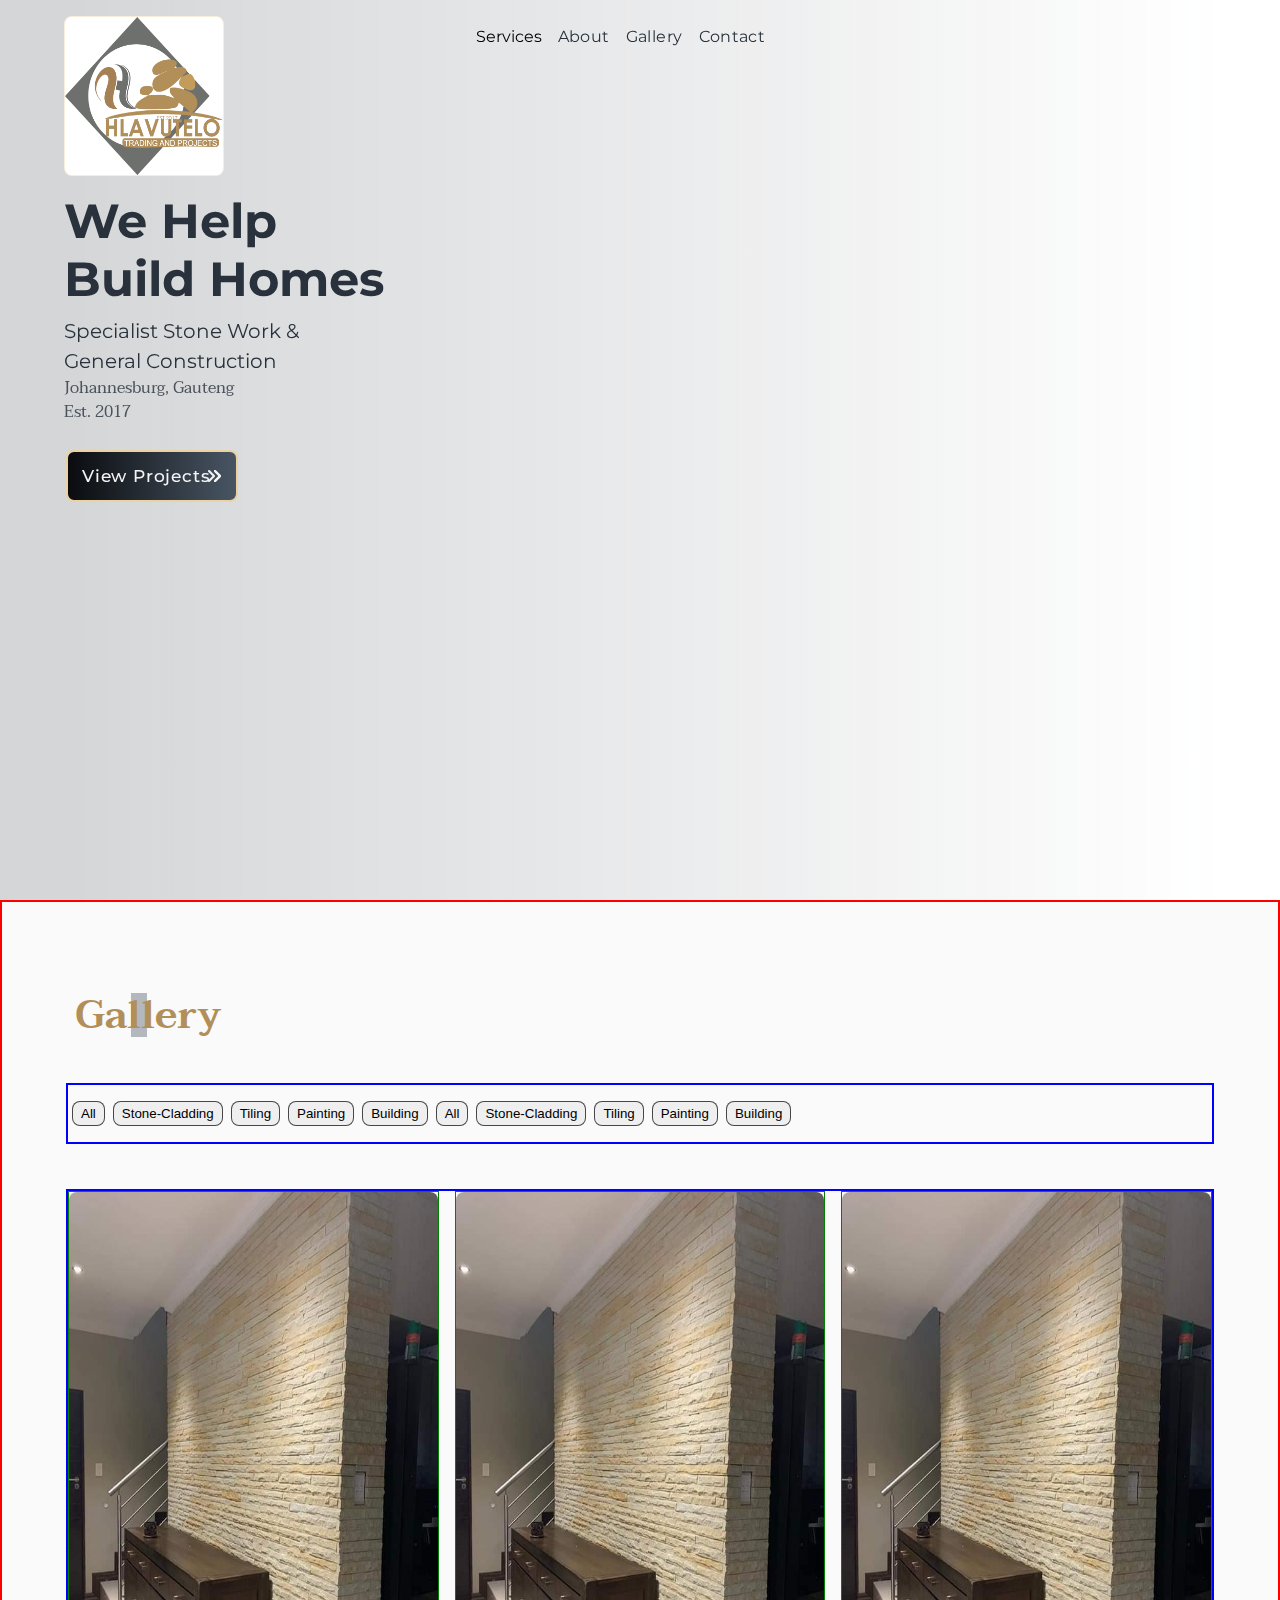
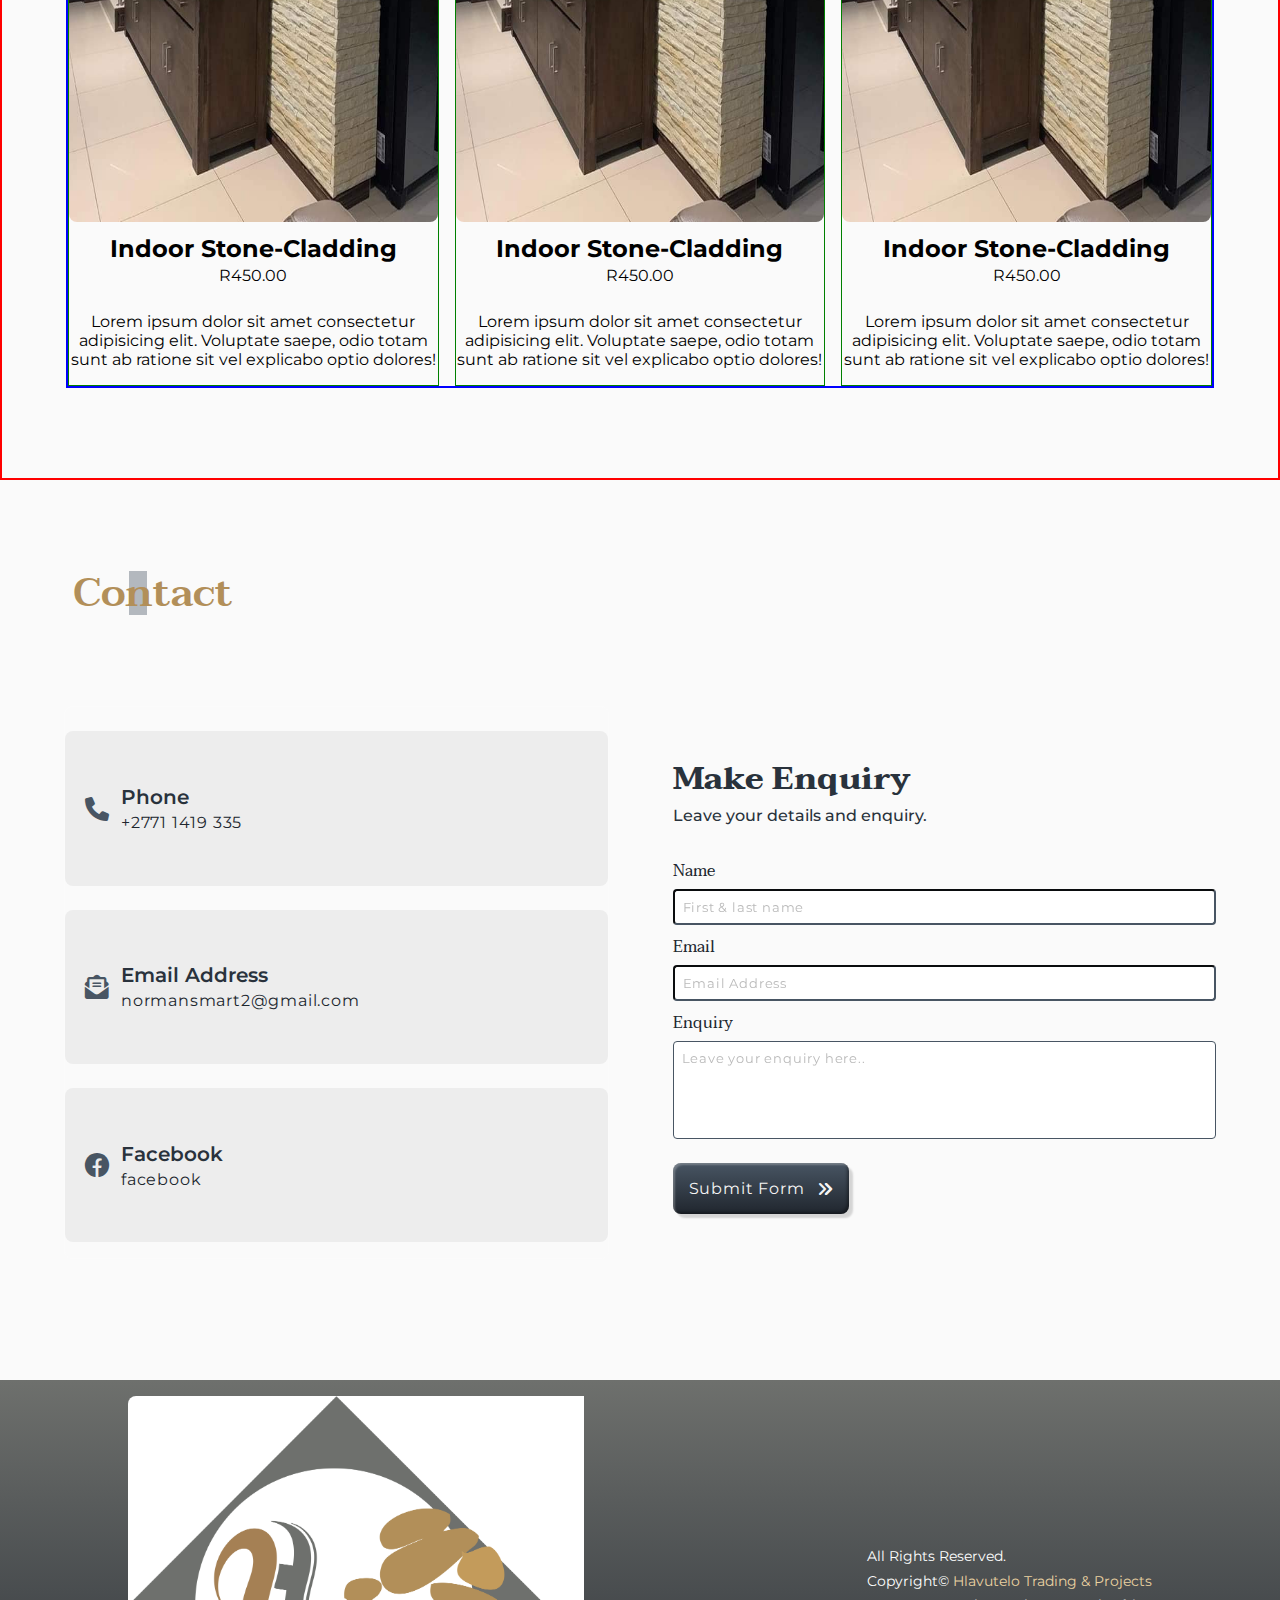
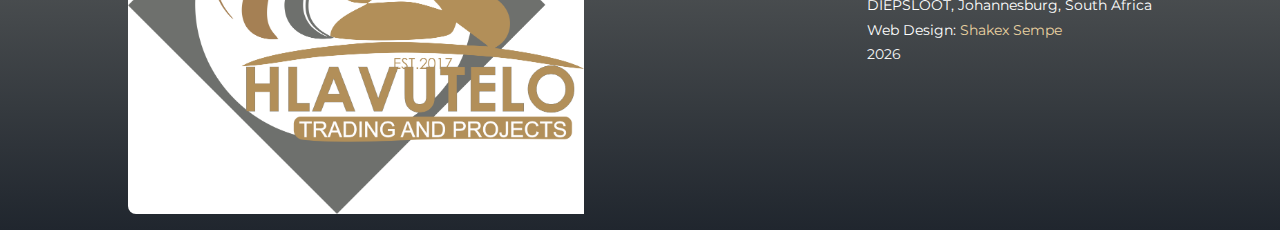
==== pages/gallery.html @ e25b36a8 "gallery" ====
<!DOCTYPE html>
<html lang="en">

<head>
    <!-- META CHARSET -->
    <meta charset="UTF-8" />
    <!-- META VIEWPORT -->
    <meta name="viewport" content="width=device-width, initial-scale=1.0" />
    <!-- META THEME COLOR -->
    <meta name="theme-color" content="#29323c" />
    <!-- META OG IMAGE -->
    <meta name="image" property="og:image" content="https://hlavutelotrading.co.za/img/logo.png">

    <!-- TITLE -->
    <title>Stone Cladding & General Construction Projects</title>
    <!--  -->
    <!-- META DESCRIPTION -->
    <meta name="description"
        content="Stone cladding specialist based in Johannesburg. Interior & exterior stone cladding and tiling at reasonable prices.">
    <!-- META KEYWORDS -->
    <meta name="keywords"
        content="Stone cladding, tiling,  stone wall cladding, indoor wall cladding, exterior wall, outdoor paving, construction, building projects ">
    <!-- META AUTHOR -->
    <meta name="author" content="Boitumelo Shakex Sempe">
    <!-- FAVICON -->
    <!-- <link rel="shortcut icon" href="icons/favicon.ico"> -->
    <link rel="apple-touch-icon" sizes="57x57" href="../icons/apple-icon-57x57.png">
    <link rel="apple-touch-icon" sizes="60x60" href="../icons/apple-icon-60x60.png">
    <link rel="apple-touch-icon" sizes="72x72" href="../icons/apple-icon-72x72.png">
    <link rel="apple-touch-icon" sizes="76x76" href="../icons/apple-icon-76x76.png">
    <link rel="apple-touch-icon" sizes="114x114" href="../icons/apple-icon-114x114.png">
    <link rel="apple-touch-icon" sizes="120x120" href="../icons/apple-icon-120x120.png">
    <link rel="apple-touch-icon" sizes="144x144" href="../icons/apple-icon-144x144.png">
    <link rel="apple-touch-icon" sizes="152x152" href="../icons/apple-icon-152x152.png">
    <link rel="apple-touch-icon" sizes="180x180" href="../icons/apple-icon-180x180.png">
    <link rel="icon" type="image/png" sizes="192x192" href="../icons/android-icon-192x192.png">
    <link rel="icon" type="image/png" sizes="32x32" href="../icons/favicon-32x32.png">
    <link rel="icon" type="image/png" sizes="96x96" href="../icons/favicon-96x96.png">
    <link rel="icon" type="image/png" sizes="16x16" href="../icons/favicon-16x16.png">
    <meta name="msapplication-TileImage" content="../icons/ms-icon-144x144.png">
    <link rel="stylesheet" href="../css/style.css" />
    <link rel="stylesheet" href="https://cdnjs.cloudflare.com/ajax/libs/font-awesome/6.0.0/css/all.min.css"
        integrity="sha512-9usAa10IRO0HhonpyAIVpjrylPvoDwiPUiKdWk5t3PyolY1cOd4DSE0Ga+ri4AuTroPR5aQvXU9xC6qOPnzFeg=="
        crossorigin="anonymous" referrerpolicy="no-referrer" />
    <!-- JAVASCRIPT -->
    <script src="https://cdnjs.cloudflare.com/ajax/libs/jquery/3.6.0/jquery.min.js"
        integrity="sha512-894YE6QWD5I59HgZOGReFYm4dnWc1Qt5NtvYSaNcOP+u1T9qYdvdihz0PPSiiqn/+/3e7Jo4EaG7TubfWGUrMQ=="
        crossorigin="anonymous" defer referrerpolicy="no-referrer"></script>
    <script src="../js/app.js" defer></script>
    <script src="../js/gallery.js" defer></script>

</head>

<body>
    <!-- LOADER -->
    <!-- <div class="loader_bg">
        <div class="loader">
            <div class="circle"></div>
        </div>
    </div> -->
    <div class="container" id="container">
        <!-- HEADER -->
        <header id="header" class="header">
            <div class="logo">
                <!-- <a title="Home: Box Shadow" href="#">Box<span>Shadow</span></a> -->
                <a title="Home: Box Shadow" href="#">Hlavutelo</a>
            </div>
            <div title="Sidebar" class="hamburger">
                <div class="bar"></div>
            </div>
            <!-- ASIDE = MOBILE -->
            <aside id="aside" class="aside">
                <ul>
                    <li>
                        <a title="Make Enquiry" href="#form">Make enquiry<i class="fa-solid fa-envelope"></i></a>
                    </li>
                    <li title="Services" class="aside-dropdown">
                        <button class="dropdown-btn">services
                            <i class="fa fa-caret-down"></i>
                        </button>
                        <div class="dropdown-content">
                            <a title="Stone Cladding" href="#indoor-stone">indoor stone cladding</a>
                            <a title="Stone Cladding" href="#outdoor-stone">outdoor stone cladding</a>
                            <a title="Tiling" href="#indoor-tiles">indoor tiling</a>
                            <a title="Tiling" href="#outdoor-tiles">outdoor tiling</a>
                            <a title="Tiling" href="#building">building & painting</a>
                            <!-- <a title="About" href="#about">about</a> -->
                        </div>
                    </li>
                </ul>
                <div class="contact-links">
                    <a href="mailto:info@hlavutelotrading.co.za"><i
                            class="fa-solid fa-envelope"></i>info@hlavutelotrading.co.za</a>
                    <a href="tel:+2771 1419 335"><i class="fa-solid fa-phone-volume"></i>+2771 1419 335</a>
                    <a href="https://goo.gl/maps/Uwb3WgA36s3QxiKy5"><i
                            class="fa-solid fa-location-dot"></i>Johannesburg, Gauteng</a>
                </div>
            </aside>
            <!-- NAVBAR = DESKTOP -->
            <div id="navbar" class="navbar">
                <ul>
                    <li class="dropdown">
                        <div class="dropdown-btn">Services</div>
                        <ul class="dropdown-content">
                            <li>
                                <a title="Stone Cladding" href="#indoor-stone">indoor stone cladding</a>
                                <a title="Stone Cladding" href="#outdoor-stone">outdoor stone cladding</a>
                                <a title="Tiling" href="#indoor-tiles">indoor tiling</a>
                                <a title="Tiling" href="#outdoor-tiles">outdoor tiling</a>
                                <a title="Building & Painting" href="#building">building & painting</a>
                            </li>
                        </ul>
                    </li>
                    <li><a href="#about">About</a></li>
                    <li><a href="pages/projects.html">gallery</a></li>
                    <li><a href="#contact">contact</a></li>
                </ul>
            </div>
            <!-- DESKTOP CTA -->
            <div class="header-cta"><a href="mailto:normansmart2@gmail.com">Let's work<i
                        class="fa-regular fa-envelope"></i></a></div>

        </header>
        <!-- HERO -->
        <div id="hero" class="hero">
            <figure class="hero-logo">
                <img src="../img/logo.png" alt="Hlavutelo logo">
            </figure>
            <div class="banner">
                <div class="title">
                    <h1>We help <br> build homes</h1>
                    <p>specialist stone work & <br>
                        General construction<span> Johannesburg, Gauteng <br> est. 2017 </span> </p>
                </div>
                <div class="cta">
                    <a href="#main" title="Go To Menu" class="btn">view projects<i
                            class="fa-solid fa-angles-right cta-i"></i></a>
                </div>
            </div>

        </div>
        <main id="main" class="main">
            <section class="gallery">
                <div class="section-title">
                    <h1>Gallery</h1>
                </div>
                    <!--filter buttons-->
                    <div class="btn-container">
                        <button class="filter-btn" type="button" data-id="all">
                            all</button>
                        <button class="filter-btn" type="button" data-id="stone-cladding">
                            stone-cladding</button>
                        <button class="filter-btn" type="button" data-id="tiling">
                            tiling</button>
                        <button class="filter-btn" type="button" data-id="painting">
                            painting</button>
                        <button class="filter-btn" type="button" data-id="painting">
                            building</button>
                        <button class="filter-btn" type="button" data-id="all">
                            all</button>
                        <button class="filter-btn" type="button" data-id="stone-cladding">
                            stone-cladding</button>
                        <button class="filter-btn" type="button" data-id="tiling">
                            tiling</button>
                        <button class="filter-btn" type="button" data-id="painting">
                            painting</button>
                        <button class="filter-btn" type="button" data-id="painting">
                            building</button>
                    </div>
                    <!--end of filter buttons-->

                <!--MENU ITEMS-->
                <div class="gallery-center">
                    <!-- MENU ITEM -->
                    <article class="gallery-item">
                        <img src="../img/indoor-stone-cladding-1.jpg" class="photo" alt="menu item">
                        <div class="item-info">
                            <div class="item-title">
                                <h2>indoor stone-cladding</h2>
                                <p class="title-info">R450.00</p>
                            </div>
                            <p class="item-text">Lorem ipsum dolor sit amet consectetur adipisicing elit. Voluptate
                                saepe, odio totam sunt ab ratione sit vel explicabo optio dolores!</p>
                        </div>
                    </article>
                    <!-- MENU ITEM -->
                    <article class="gallery-item">
                        <img src="../img/indoor-stone-cladding-1.jpg" class="photo" alt="menu item">
                        <div class="item-info">
                            <div class="item-title">
                                <h2>indoor stone-cladding</h2>
                                <p class="title-info">R450.00</p>
                            </div>
                            <p class="item-text">Lorem ipsum dolor sit amet consectetur adipisicing elit. Voluptate
                                saepe, odio totam sunt ab ratione sit vel explicabo optio dolores!</p>
                        </div>
                    </article>
                    <!-- MENU ITEM -->
                    <article class="gallery-item">
                        <img src="../img/indoor-stone-cladding-1.jpg" class="photo" alt="menu item">
                        <div class="item-info">
                            <div class="item-title">
                                <h2>indoor stone-cladding</h2>
                                <p class="title-info">R450.00</p>
                            </div>
                            <p class="item-text">Lorem ipsum dolor sit amet consectetur adipisicing elit. Voluptate
                                saepe, odio totam sunt ab ratione sit vel explicabo optio dolores!</p>
                        </div>
                    </article>
                </div>
                </section>
            <!-- CONTACT ITEM -->
            <section id="contact" class="contact">
                <div class="section-title">
                    <h1>contact</h1>
                </div>
                <!-- CONTACT CONTAINER -->
                <div class="contact-flex-container">
                    <div class="contact-container">
                        <div class="contact-item ">
                            <div class="contact-icon phone-icon">
                                <i class="fas fa-phone"></i>
                            </div>
                            <div class="contact-info">
                                <h2>phone</h2>
                                <a title="Call Hlavutelo" href="tel:+2771 1419 335">+2771 1419 335</a>
                            </div>
                        </div>
                        <!-- CONTACT ITEM EMAIL -->
                        <div class="contact-item ">
                            <div class="contact-icon email-icon">
                                <i class="fa-solid fa-envelope"></i>
                            </div>
                            <div class="contact-info">
                                <h2>email address</h2>
                                <a title="Email Hlavutelo"
                                    href="mailto:normansmart2@gmail.com">normansmart2@gmail.com</a>
                            </div>
                        </div>
                        <!-- CONTACT ITEM FACEBOOK -->
                        <div class="contact-item ">
                            <div class="contact-icon social-icon">
                                <i class="fa-brands fa-facebook"></i>
                            </div>
                            <div class="contact-info">
                                <h2>facebook</h2>
                                <a title="Stone Worker's Facebook Account" href="https://www.facebook.com">facebook</a>
                            </div>
                        </div>
                    </div>
                    <div id="form" class="contact-form">
                        <form action="https://formsubmit.co/info@hlavutelotrading.co.za" method="POST">
                            <div class="form-title">
                                <h1>make enquiry</h1>
                                <p>Leave your details and enquiry.</p>
                            </div>
                            <fieldset>
                                <label for="name">Name
                                    <input type="text" minlength="2" id="name" name="Name" tabindex="1"
                                        placeholder="First & last name" required>
                                </label>
                                <label for="email">email
                                    <input type="email" id="email" name="Email" tabindex="2" placeholder="Email Address"
                                        required>
                                </label>
                                <label for="enquiry">enquiry
                                    <textarea name="Enquiry" id="enquiry" cols="10" tabindex="3"
                                        placeholder="Leave your enquiry here.." rows="5"></textarea>
                                </label>
                            </fieldset>
                            <button class="submit-btn" tabindex="4">submit form<i
                                    class="fa-solid fa-angles-right cta-i"></i></button>
                            <!-- FORM OPTIONS -->
                            <input type="hidden" name="_next" value="">
                            <input type="hidden" name="_cc" value="normansmart2@gmail.com">
                            <input type="hidden" name="_autoresponse" value="Hlavutelo has received your form">
                            <input type="hidden" name="_subject" value="New Form submission">
                            <input type="hidden" name="_template" value="table">
                        </form>
                    </div>
                </div>
            </section>
        </main>
        <footer id="footer" class="footer">
            <figure class="logo">
                <img src="../img/logo.png" alt="Hlavutelo Trading & Projects Logo">
            </figure>
            <div class="copyright">
                <div class="copyright-grid">
                    <p>all rights reserved.</p>
                    <p>copyright&copy; <a href="#">Hlavutelo Trading & Projects</a></p>
                    <p><a href="https://maps.google.com/maps?q=-25.92073000%2C28.02322000&hl=en&fbclid=IwAR0o8xuqGlJBYeuwx76Lu2uKEh_Um6b1KJXWJJqDnIJ2GsiiZp9Z4VZw03Q"
                            target="_blank"></a>DIEPSLOOT, Johannesburg, South Africa</p>
                    <p>web design: <a href="https://shakexsempe.netlify.app/" target="_blank">Shakex Sempe</a></p>
                    <p><span id="date"></span></p>
                </div>
            </div>
        </footer>
        <!-- FOOTER-NAVIGATION -->
        <div class="footer-nav">
            <div class="item item1">
                <a href="tel:+2771 1419 335"><i class="fa-solid fa-phone"></i>call now</a>
            </div>
            <div class="item item2">
                <a href="../index.html"><i class="fa-solid fa-house"></i>home</a>
            </div>
            <div class="item item3">
                <a href="#"><i class="fa-solid fa-arrow-up"></i>top</a>
            </div>
        </div>
    </div>

    <!-- DATE -->
    <script>
        const date = document.getElementById('date');
        date.innerHTML = new Date().getFullYear()
    </script>
    <!-- PRELOADER SCRIPT -->
    <script>
        setTimeout(function () {
            $('.loader_bg').fadeToggle();
        }, 5000);
    </script>
</body>

</html>
---- css/style.css ----
@charset "UTF-8";
@import url("https://fonts.googleapis.com/css2?family=Montserrat:wght@100;200;300;400;500;700&family=Taviraj:wght@200;300;500;600;700&display=swap");
.hamburger {
  border: 2px solid #fff;
  border: none;
  height: 1.25rem;
  width: 1.25rem;
  display: grid;
  place-items: center;
  cursor: pointer;
}
@media (min-width: 820px) {
  .hamburger {
    display: none;
  }
}
.hamburger .bar {
  height: 0.125rem;
  width: 100%;
  background: #485563;
  background: #ead2a1;
  border-radius: 0.5rem;
  position: relative;
  border: none;
  transition: 0.25s;
}
.hamburger .bar::before, .hamburger .bar::after {
  content: "";
  position: absolute;
  left: 0;
  height: 100%;
  width: 100%;
  background: #f4f4f4;
  background: inherit;
  border-radius: 0.5rem;
  transition: 0.25s;
  z-index: -1;
}
.hamburger .bar::before {
  transform: translateY(-0.4rem);
}
.hamburger .bar::after {
  transform: translateY(0.4rem);
}
.hamburger.active .bar {
  background: #ead2a1;
  transform: translateX(-0.25rem);
}
.hamburger.active .bar::before {
  transform: translateY(-0.4rem) translateX(0.25rem);
}
.hamburger.active .bar::after {
  transform: translateY(0.4rem) translateX(-0.25rem);
}

.btn {
  display: flex;
  position: relative;
  width: 11rem;
  padding: 1rem;
  color: #f4f4f4;
  font-size: 1.05rem;
  font-weight: 500;
  text-decoration: none;
  text-align: center;
  text-transform: capitalize;
  letter-spacing: 0.05rem;
  transition: 0.25s;
  isolation: isolate;
  border: 0.125rem solid transparent;
  border-radius: 0.5rem;
}
.btn::before, .btn::after {
  content: "";
  position: absolute;
  top: 0;
  left: 0;
  width: 100%;
  height: 100%;
  transition: 0.25s;
  border-radius: 0.5rem;
  z-index: -1;
}
.btn::before {
  background: linear-gradient(90deg, #0a0c0f, #485563);
  box-shadow: none;
  border: 0.15rem solid #ead2a1;
}
.btn::after {
  background: linear-gradient(90deg, #485563, #0a0c0f);
  box-shadow: none;
  opacity: 0;
  border: 0.15rem solid rgba(255, 255, 255, 0.2);
}
@media (max-width: 820px) {
  .btn:active {
    transform: scale(0.98);
    letter-spacing: normal;
  }
  .btn:active::before {
    opacity: 0;
  }
  .btn:active::after {
    opacity: 1;
  }
}
@media (min-width: 820px) {
  .btn:hover {
    transform: scale(0.98);
    letter-spacing: normal;
  }
  .btn:hover::before {
    opacity: 0;
  }
  .btn:hover::after {
    opacity: 1;
  }
  .btn:hover i::before, .btn:hover i::after {
    animation: none;
    color: #ead2a1;
  }
}

.cta-i::before, .cta-i::after {
  position: absolute;
  color: #f4f4f4;
  opacity: 1;
  top: 50%;
  font-size: 1rem;
  transform: translateY(-50%);
  right: 1rem;
  transition: 0.25s;
}
.cta-i::before {
  content: "";
  font-family: "Font Awesome 6 Free";
  animation: arrow 1.5s infinite;
}
.cta-i::after {
  content: "";
  font-family: "Font Awesome 6 Free";
  animation: arrow-2 1.5s infinite;
}
@keyframes arrow {
  50% {
    transform: translateY(-50%) translateX(0.15rem);
    opacity: 0;
  }
}
@keyframes arrow-2 {
  50% {
    opacity: 1;
    color: #29323c;
    color: #ead2a1;
  }
}

.home-button {
  border: 2px solid #29323c;
  border: 2px solid #fff;
  position: fixed;
  bottom: 5vh;
  right: 5vw;
  display: grid;
  place-items: center;
  background: #29323c;
  background: #000a;
  border-radius: 0.25rem;
  transform: translateY(15vh);
  transition: 1s;
}
@media (max-width: 820px) {
  .home-button {
    display: none;
  }
}
.home-button .top-btn {
  color: #ead2a1;
  font-size: 1.05rem;
  padding: 0.25rem 0.5rem;
  transition: 0.25s;
}
@media (max-width: 820px) {
  .home-button:active {
    background: #000;
    transition: 0.25s;
  }
  .home-button:active .top-btn {
    transform: scale(0.9);
  }
}
@media (min-width: 820px) {
  .home-button:hover {
    background: #000;
    transition: 0.25s;
  }
  .home-button:hover .top-btn {
    transform: scale(0.9);
  }
}
.home-button.active {
  transform: translateY(0);
}

.footer-nav {
  position: fixed;
  z-index: 5;
  bottom: 0;
  height: auto;
  width: 100%;
  padding: 0.5rem 5vw;
  padding: 0.5rem 0;
  background: #0a0c0f;
  background: linear-gradient(0deg, #0a0c0f, #20262e);
  display: flex;
  align-items: center;
  justify-content: space-evenly;
  transform: translateY(8vh);
  transition: 0.5s;
}
@media (min-width: 768px) {
  .footer-nav {
    display: none;
  }
}
.footer-nav .item a {
  transition: 1s;
  text-transform: capitalize;
  text-decoration: none;
  font-size: 0.75rem;
  color: #ead2a1;
  color: rgba(233, 209, 159, 0.7);
}
.footer-nav .item a i {
  font-size: 1.05rem;
  color: #ead2a1;
  opacity: 0.8;
  transition: 1s;
  display: grid;
  place-items: center;
}
.footer-nav.active-footer {
  transform: translateY(0);
}

.loader_bg {
  position: fixed;
  height: 100vh;
  width: 100vw;
  background: linear-gradient(90deg, #fff, #f4f4f4);
  z-index: 99;
}
.loader_bg .loader {
  position: absolute;
  top: 1rem;
  left: 7vw;
  height: 8rem;
  width: 8rem;
  display: grid;
  place-items: center;
  padding: 0.25rem;
  position: relative;
  overflow: hidden;
  isolation: isolate;
  animation: rotate 5s linear forwards;
}
@keyframes rotate {
  80% {
    opacity: 1;
  }
  100% {
    transform: rotate(45deg) translateX(0) scale(0.8);
    opacity: 0;
  }
}
.loader_bg .loader::after {
  content: "";
  position: absolute;
  top: 0;
  left: 0;
  width: 100%;
  height: 100%;
  background: #6e706d;
  z-index: -1;
  animation: loader-bg 2s linear;
}
@keyframes loader-bg {
  0% {
    transform: scaleY(0);
  }
  100% {
    transform: scaleY(1);
  }
}
.loader_bg .loader .circle {
  border: 1px solid #000;
  border: none;
  border-radius: 50%;
  width: 100%;
  height: 100%;
  background: #fff;
}

header {
  position: fixed;
  top: 0;
  background: #6e706d;
  background: #29323c;
  height: 7vh;
  width: 100vw;
  margin: 0;
  z-index: 10;
  padding: 0 5vw;
  display: flex;
  justify-content: space-between;
  align-items: center;
  transition: 0.5s;
}
@media (min-width: 768px) {
  header {
    height: 8vh;
  }
}
header .logo {
  background: linear-gradient(90deg, #000 20%, #20262e);
  background: #20262e;
  border: 0.105rem solid rgba(234, 210, 161, 0.4);
  border: 0.105rem solid rgba(255, 255, 255, 0.2);
  padding: 0.25rem 0.5rem;
  border-radius: 0.5rem;
  overflow: hidden;
  width: 7rem;
  width: max-content;
  transition: 0.5s;
  text-align: left;
  transform: translateY(0vh);
}
@media (min-width: 768px) {
  header .logo {
    text-align: left;
    padding: 0.5rem 1rem;
  }
}
header .logo a {
  color: #f4f4f4;
  color: #ead2a1;
  text-transform: uppercase;
  text-transform: capitalize;
  font-size: 1rem;
  text-decoration: none;
}
header .logo a span {
  color: #f4f4f4;
  font-family: "Taviraj", serif;
}
@media (min-width: 768px) {
  header .logo a {
    font-size: 1.15rem;
  }
}
header aside {
  position: absolute;
  background: linear-gradient(60deg, #1f252d, #343f4c);
  width: 100%;
  height: 100vh;
  top: 7vh;
  left: 100vw;
  overflow: hidden;
  padding: 5vh 0;
  transition: 0.5s;
}
@media (min-width: 820px) {
  header aside {
    display: none;
  }
}
header aside ul {
  padding: 5vh 1rem;
  width: 90%;
}
header aside ul li {
  display: flex;
  transform: translateX(5rem);
  transition: 1s;
  padding-bottom: 0.25rem;
  padding-right: 1rem;
  margin-bottom: 0.5rem;
  opacity: 0;
}
header aside ul li a {
  text-transform: capitalize;
  color: #f4f4f4;
  padding: 0.5rem;
  text-decoration: none;
  width: 100%;
}
header aside ul li a i {
  float: right;
  margin: 0 auto;
  color: #ead2a1;
}
header aside ul li.aside-dropdown {
  border: none;
  border-bottom: 1px solid #ead2a1;
  position: relative;
  display: flex;
  flex-direction: column;
  overflow: hidden;
  transition: 1s;
}
header aside ul li.aside-dropdown button {
  text-transform: capitalize;
  font-family: "Montserrat", sans-serif;
  color: #f4f4f4;
  font-size: 1rem;
  background: transparent;
  border: none;
  display: flex;
  justify-content: flex-start;
  justify-content: space-between;
  align-items: center;
  float: left;
  width: 100%;
  padding: 0.5rem;
}
header aside ul li.aside-dropdown button i {
  transition: 0.25s;
  color: #ead2a1;
}
header aside ul li.aside-dropdown .dropdown-content {
  height: 0vh;
  transition: 0.5s;
  display: flex;
  flex-direction: column;
  padding: 1rem 0.5rem 0.25rem;
}
header aside ul li.aside-dropdown .dropdown-content a {
  text-transform: capitalize;
  text-decoration: none;
  color: #ead2a1;
  margin-left: 1rem;
  padding: 0.5rem 0.25rem;
  border-radius: 0.5rem;
  opacity: 0;
  transform: translateX(1rem);
  transition: 0.5s;
}
header aside ul li.aside-dropdown:hover {
  border-color: #fff3;
  border-radius: 0;
  border-radius: 0.5rem;
  transition: border 0.5s;
}
header aside ul li.aside-dropdown:hover button i {
  opacity: 0.5;
  transform: rotate(180deg);
}
header aside ul li.aside-dropdown:hover .dropdown-content {
  height: 35vh;
}
header aside ul li.aside-dropdown:hover .dropdown-content a {
  opacity: 1;
  transform: translateX(0);
}
header aside ul li.aside-dropdown:hover .dropdown-content a:nth-child(1) {
  transition-delay: 0.15s;
}
header aside ul li.aside-dropdown:hover .dropdown-content a:nth-child(2) {
  transition-delay: 0.2s;
}
header aside ul li.aside-dropdown:hover .dropdown-content a:nth-child(3) {
  transition-delay: 0.25s;
}
header aside ul li.aside-dropdown:hover .dropdown-content a:nth-child(4) {
  transition-delay: 0.3s;
}
header aside ul li.aside-dropdown:hover .dropdown-content a:nth-child(5) {
  transition-delay: 0.35s;
}
header aside .contact-links {
  display: flex;
  flex-direction: column;
  padding-left: 1rem;
  gap: 1.5rem;
}
header aside .contact-links a {
  color: #ead2a1;
  font-size: 1rem;
  text-decoration: none;
  letter-spacing: 0.025rem;
  opacity: 0;
  transition: 1s;
}
header aside .contact-links a i {
  width: 1.5rem;
  font-size: 1.25em;
  padding-bottom: 0.25rem;
  color: #f4f4f4;
  transform: translateX(-1rem);
  transition: 0.5s;
  display: block;
}
header aside.active {
  left: 5vw;
}
header aside.active ul li {
  transform: translateX(0);
  opacity: 1;
}
header aside.active ul li:nth-child(1) {
  transition-delay: 0.25s;
}
header aside.active ul li:nth-child(2) {
  transition-delay: 0.3s;
}
header aside.active ul li:nth-child(3) {
  transition-delay: 0.35s;
}
header aside.active ul li a::after {
  transition: 0.25s;
}
header aside.active ul li a:hover {
  background-color: #fff1;
  transition: 0.25s;
}
header aside.active ul li::after {
  transform: translateX(0);
  opacity: 1;
}
header aside.active ul li:nth-child(1)::after {
  transition-delay: 0.25s;
}
header aside.active ul li:nth-child(2)::after {
  transition-delay: 0.3s;
}
header aside.active ul li:nth-child(3)::after {
  transition-delay: 0.35s;
}
header aside.active ul li:nth-child(4)::after {
  transition-delay: 0.4s;
}
header aside.active .contact-links a {
  opacity: 1;
}
header aside.active .contact-links a i {
  opacity: 1;
  transform: translateX(0);
}
header aside.active .contact-links a:nth-child(1) {
  transition-delay: 0.5s;
}
header aside.active .contact-links a:nth-child(1) i {
  transition-delay: 0.55s;
}
header aside.active .contact-links a:nth-child(2) {
  transition-delay: 0.7s;
}
header aside.active .contact-links a:nth-child(2) i {
  transition-delay: 0.75s;
}
header aside.active .contact-links a:nth-child(3) {
  transition-delay: 0.9s;
}
header aside.active .contact-links a:nth-child(3) i {
  transition-delay: 0.95s;
}
header aside.active .contact-links a:hover {
  transition: 0.25s;
}
header aside.active .contact-links a:hover i {
  transform: scale(1.1);
  transition: 0.25s;
}
@media (max-width: 819px) {
  header .navbar {
    display: none;
  }
}
header .navbar ul {
  border-radius: 0.5rem;
  display: flex;
  justify-content: space-evenly;
  align-items: center;
  gap: 1rem;
  list-style: none;
  padding: 0.25rem 0.5rem;
  position: relative;
}
header .navbar ul li {
  text-transform: capitalize;
}
header .navbar ul li a {
  letter-spacing: 0.025rem;
  color: #f4f4f4;
  text-decoration: none;
  transition: 0.25s;
  position: relative;
}
header .navbar ul .dropdown .dropdown-btn {
  height: 100%;
  display: grid;
  place-items: center;
  color: #fff;
  cursor: pointer;
  transition: 0.25s;
}
header .navbar ul .dropdown .dropdown-content {
  background: linear-gradient(0deg, #0a0c0f, #20262e);
  position: absolute;
  top: 6vh;
  left: 0;
  width: max-content;
  height: 0vh;
  overflow: hidden;
  border-radius: 0;
  padding: 0 0.5rem;
  border-bottom-left-radius: 0.25rem;
  border-bottom-right-radius: 0.25rem;
  transition: 0.5s;
}
header .navbar ul .dropdown .dropdown-content a {
  display: block;
  padding-bottom: 0.5rem;
  transition: 0.25s;
  opacity: 0;
}
header .navbar ul .dropdown .dropdown-content a:hover {
  color: #ead2a1;
  transition: 0.1s;
}
header .navbar ul .dropdown:hover .dropdown-btn {
  color: #fff5;
}
header .navbar ul .dropdown:hover .dropdown-content {
  height: 30vh;
}
header .navbar ul .dropdown:hover .dropdown-content a {
  opacity: 1;
}
header .navbar ul .dropdown:hover .dropdown-content a:nth-child(1) {
  transition-delay: 0.25s;
}
header .navbar ul .dropdown:hover .dropdown-content a:nth-child(2) {
  transition-delay: 0.3s;
}
header .navbar ul .dropdown:hover .dropdown-content a:nth-child(3) {
  transition-delay: 0.35s;
}
header .navbar ul .dropdown:hover .dropdown-content a:nth-child(4) {
  transition-delay: 0.4s;
}
header .navbar ul .dropdown:hover .dropdown-content a:nth-child(5) {
  transition-delay: 0.45s;
}
header .header-cta {
  transform: translateY(0);
  transition: 0.5s;
  width: 10rem;
  background-color: #f4f4f4;
  border-radius: 0.5rem;
  border: 0.105rem solid rgba(234, 210, 161, 0.4);
  text-align: center;
}
header .header-cta a {
  width: 100%;
  height: 100%;
  padding: 0.5rem 1rem;
  text-transform: capitalize;
  color: #29323c;
  text-decoration: none;
  border-radius: 0.5rem;
  font-weight: 500;
  display: block;
  letter-spacing: 0.025rem;
}
header .header-cta a i {
  padding-left: 0.5rem;
  opacity: 0.8;
}
@media (max-width: 820px) {
  header .header-cta {
    position: absolute;
    right: 15vw;
    width: 8rem;
    padding: 0;
    background: linear-gradient(0deg, #363f4a, #485563);
  }
  header .header-cta a {
    padding: 0.25rem 0.5rem;
    width: 100%;
    font-size: 0.8rem;
    color: #f4f4f4;
  }
}
header .header-cta:hover {
  transition: 0.25s;
}
header .header-cta:hover a {
  letter-spacing: normal;
  transition: 0.25s;
}
header .header-cta:hover a i {
  transition: 0.25s;
  color: #ead2a1;
}
header.aside-header {
  background: #29323c;
}
header.aside-header .logo {
  transform: translateY(0);
}
header.hero-header {
  background: transparent;
}
header.hero-header .logo {
  transform: translateY(-10vh);
}
@media (min-width: 768px) {
  header.hero-header {
    background: transparent;
  }
  header.hero-header .navbar ul li a {
    color: #29323c;
  }
  header.hero-header .navbar ul .dropdown .dropdown-btn {
    color: inherit;
  }
  header.hero-header .navbar ul .dropdown .dropdown-content a {
    color: #f4f4f4;
  }
}
header.hero-header .header-cta {
  transform: translateY(-10vh);
}

.company-info {
  width: 100%;
  min-height: 100vh;
  background: #f4f4f4;
  position: relative;
  isolation: isolate;
}
.company-info figure {
  width: 100%;
  height: 100vh;
  position: sticky;
  top: 7vh;
  z-index: -1;
}
.company-info figure img {
  width: 100%;
  height: 100%;
}
.company-info article {
  height: 100vh;
  padding: 10vh 5vw 0;
  background-color: rgba(0, 0, 0, 0.1);
  z-index: 5;
}
@media (min-width: 768px) {
  .company-info article {
    position: absolute;
    top: 5vh;
    left: 5vw;
    top: 10vh;
    padding: 0 0 0 10vw;
    background-color: transparent;
  }
}
.company-info article .article-item {
  margin-bottom: 1rem;
  padding: 0.5rem;
  border-radius: 0.5rem;
  text-transform: capitalize;
  color: #29323c;
}
.company-info article .article-item h3 {
  font-weight: 600;
  font-size: 1.25rem;
}
@media (min-width: 768px) {
  .company-info article .article-item h3 {
    font-size: 1.8rem;
  }
}
.company-info article .article-item p {
  font-weight: 400;
  font-size: 1rem;
}
.company-info article .article-item ul li {
  padding-top: 0.5rem;
  font-size: 0.95rem;
}
.company-info article .article-item ul li::marker {
  color: #0003;
}
@media (min-width: 768px) {
  .company-info article .article-item ul li:nth-child(even) {
    float: right;
    text-align: right;
  }
}
.company-info article .article-item.io-item h3 {
  color: #ead2a1;
  transition: 1.5s;
}
.company-info article .article-item.io-item p {
  opacity: 0;
  transform: translateY(1rem);
  transition: 1.5s;
  transition-delay: 0.5s;
}
.company-info article .article-item.io-item ul li {
  letter-spacing: 0.05rem;
  opacity: 0;
  transition: 1.5s;
  transition-delay: 0.5s;
}
.company-info article .article-item.active-item h3 {
  color: inherit;
}
.company-info article .article-item.active-item p {
  opacity: 1;
  transform: translateY(0);
}
.company-info article .article-item.active-item ul li {
  letter-spacing: normal;
  opacity: 1;
}
@media (min-width: 768px) {
  .company-info {
    background-image: url(../img/fatemeh-alboghbysh-_Izso8ssqbo-unsplash.jpg);
    background-repeat: no-repeat;
    background-position: right;
    background-attachment: fixed;
  }
  .company-info figure {
    display: none;
  }
}

.gallery {
  border: 2px solid red;
  width: 100%;
}
.gallery .btn-container {
  border: 2px solid blue;
  margin: 5vh auto;
  padding: 1rem 0.25rem;
  display: flex;
  flex-wrap: wrap;
  gap: 0.5rem;
}
.gallery .btn-container .filter-btn {
  padding: 0.25rem 0.5rem;
  border-radius: 0.5rem;
  border: 0.105rem solid rgba(0, 0, 0, 0.7);
  text-transform: capitalize;
}
.gallery .gallery-center {
  border: 2px solid blue;
  width: 100%;
  overflow: hidden;
  display: grid;
  grid-template-columns: 1fr;
  gap: 1rem;
}
@media (min-width: 576px) {
  .gallery .gallery-center {
    grid-template-columns: 1fr 1fr;
  }
}
@media (min-width: 768px) {
  .gallery .gallery-center {
    grid-template-columns: 1fr 1fr 1fr;
  }
}
.gallery .gallery-center .gallery-item {
  border: 1px solid green;
  width: 100%;
}
.gallery .gallery-center .gallery-item img {
  border-radius: 0.5rem;
  width: 100%;
  height: auto;
}
@media (min-width: 576px) {
  .gallery .gallery-center .gallery-item img {
    height: 50vh;
  }
}
@media (min-width: 820px) {
  .gallery .gallery-center .gallery-item img {
    height: 70vh;
  }
}
@media (min-width: 768px) {
  .gallery .gallery-center .gallery-item .item-info {
    text-align: center;
  }
}
.gallery .gallery-center .gallery-item .item-info .item-title {
  text-transform: capitalize;
  padding: 0.5rem 0;
  font-size: 1rem;
}
.gallery .gallery-center .gallery-item .item-info .title-info {
  margin: 0.2rem 0;
}
.gallery .gallery-center .gallery-item .item-info .item-text {
  padding: 1rem 0;
}

.projects .projects-container {
  padding: 5vh 0;
}
.projects .projects-container h2 {
  text-transform: capitalize;
  position: sticky;
  top: 7vh;
  background: #fafafa;
  color: #20262e;
  font-family: "Taviraj", serif;
  padding: 0.5rem 0;
  font-size: 1.25rem;
  transition: 1.5s;
}
.projects .projects-container .grid-container {
  display: grid;
  gap: 5vh;
  transition: 1.5s;
  padding: 5vh 0;
}
@media (min-width: 576px) {
  .projects .projects-container .grid-container {
    gap: 0.5rem;
    grid-template-columns: 1fr 1fr;
  }
}
@media (min-width: 820px) {
  .projects .projects-container .grid-container {
    grid-template-columns: 1fr 1fr 1fr;
  }
}
.projects .projects-container .grid-container .grid-item {
  width: 100%;
  height: 70vh;
  transition: 1.5s;
}
.projects .projects-container .grid-container .grid-item figure {
  overflow: hidden;
  height: 100%;
  width: 100%;
  border-radius: 0.5rem;
}
.projects .projects-container .grid-container .grid-item figure figcaption {
  text-transform: capitalize;
  font-family: "Taviraj", serif;
  margin: 0.5rem;
  transition: 1.5s;
}
.projects .projects-container .grid-container .grid-item figure img {
  width: 100%;
  height: 100%;
  border-radius: 0.5rem;
}
.projects .projects-container.io-item h2 {
  opacity: 0;
  letter-spacing: 0.05rem;
}
.projects .projects-container.io-item .grid-container {
  opacity: 0;
  transform: translateY(5vh);
}
.projects .projects-container.io-item .grid-container .grid-item figure figcaption {
  transform: translateX(1rem);
}
.projects .projects-container.active-item h2 {
  opacity: 1;
  letter-spacing: normal;
}
.projects .projects-container.active-item .grid-container {
  opacity: 1;
  transform: translateY(0);
  transition-delay: 0.5s;
}
.projects .projects-container.active-item .grid-container .grid-item figure figcaption {
  transform: translateX(0);
  transition-delay: 0.7s;
}

.hero {
  width: 100%;
  padding: 1rem 0 1rem;
  min-height: 100vh;
  background-image: url("https://images.unsplash.com/photo-1585643893039-bd73dd37b899?ixlib=rb-1.2.1&ixid=MnwxMjA3fDB8MHxwaG90by1wYWdlfHx8fGVufDB8fHx8&auto=format&fit=crop&w=388&q=80");
  background-image: url("https://scontent-jnb1-1.xx.fbcdn.net/v/t1.6435-9/146259704_3492272897550299_465353955942899534_n.jpg?_nc_cat=109&ccb=1-7&_nc_sid=8bfeb9&_nc_eui2=AeECju5rmnBGgmr2C2f8iTJNMgvcKkykXdYyC9wqTKRd1rF7TPyLeAvWU8OX0sEsjGk&_nc_ohc=HIg9fhAdKZIAX_OdjgE&_nc_ht=scontent-jnb1-1.xx&oh=00_AT9FwnReg_TecKJ1YLvPB8xmG3utthtbnq42b7qkmdkJZQ&oe=6344969E");
  background-image: url("https://scontent-jnb1-1.xx.fbcdn.net/v/t39.30808-6/244540983_4192064474237801_5310205968955453869_n.jpg?_nc_cat=111&ccb=1-7&_nc_sid=8bfeb9&_nc_eui2=AeGka94t3pibxywbLMpkJHBt7u2WjuHYeVju7ZaO4dh5WDDAxD5Ikr6aFQlI--1VvyE&_nc_ohc=myA1_ZSglREAX92Yjde&tn=U04RDtz4Uikh6hG3&_nc_ht=scontent-jnb1-1.xx&oh=00_AT_PQOsehdGD6RYZUTwi4yxRey2rs7BPsXMsRH8T72-VFg&oe=6321C7E5");
  background-image: url(../img/hero-mobile.jpg);
  background-image: linear-gradient(90deg, rgba(255, 255, 255, 0.98) 60%, transparent 100%);
  background-repeat: no-repeat;
  isolation: isolate;
  position: relative;
}
.hero::after {
  position: absolute;
  content: "";
  top: 0;
  left: 0;
  width: 100%;
  height: 100%;
  background-image: url(../img/hero-mobile.jpg);
  background-repeat: no-repeat;
  background-size: cover;
  background-position: left;
  z-index: -1;
  mix-blend-mode: overlay;
}
@media (min-width: 768px) {
  .hero {
    background-size: cover;
    background-image: url("https://images.unsplash.com/photo-1614127938540-a1139bee1841?ixlib=rb-1.2.1&ixid=MnwxMjA3fDB8MHxwaG90by1wYWdlfHx8fGVufDB8fHx8&auto=format&fit=crop&w=1032&q=80");
    position: relative;
    isolation: isolate;
    background-attachment: fixed;
  }
  .hero::after {
    position: absolute;
    content: "";
    top: 0;
    left: 0;
    width: 100%;
    height: 100%;
    background: linear-gradient(90deg, #29323c 5%, transparent 95%);
    z-index: -1;
    opacity: 0.2;
  }
}
.hero .hero-logo {
  width: 10rem;
  height: 10rem;
  overflow: hidden;
  border: 0.105rem solid rgba(234, 210, 161, 0.4);
  border-radius: 0.5rem;
  background: #fff;
  margin-left: 5vw;
}
.hero .hero-logo img {
  width: 100%;
  height: 100%;
}
.hero .banner {
  padding: 0 5vw;
  width: 100%;
  margin-top: 1rem;
}
@media (min-width: 768px) {
  .hero .banner {
    top: 20vh;
    width: 50%;
  }
}
.hero .banner .title {
  color: #ead2a1;
  color: #29323c;
}
.hero .banner .title h1 {
  font-size: 2.5rem;
  text-transform: capitalize;
  margin-bottom: 0.5rem;
}
.hero .banner .title p {
  text-transform: capitalize;
  color: inherit;
  line-height: 1.5;
}
.hero .banner .title p span {
  display: block;
  opacity: 0.8;
  font-size: 0.85rem;
  font-family: "Taviraj", serif;
}
@media (min-width: 768px) {
  .hero .banner .title h1 {
    font-size: 3rem;
  }
  .hero .banner .title p {
    font-size: 1.25rem;
  }
  .hero .banner .title p span {
    font-size: 1rem;
  }
}
.hero .banner .cta {
  margin-top: 1.5rem;
}

.services .services-container {
  display: flex;
  flex-direction: column;
  gap: 1rem;
}
@media (min-width: 768px) {
  .services .services-container {
    flex-direction: row;
  }
}
.services .services-container .service-item {
  position: relative;
  flex-basis: 50%;
  margin: 1rem 0;
  color: #29323c;
}
@media (min-width: 768px) {
  .services .services-container .service-item {
    background: linear-gradient(0deg, #f4f4f4, #fff);
    border-radius: 1rem;
    border: 1px solid rgba(72, 85, 99, 0.15);
    box-shadow: 0rem 0.25rem 0.35rem rgba(72, 85, 99, 0.15);
    padding: 0.5rem;
    text-align: center;
  }
}
.services .services-container .service-item .service-header .service-logo {
  margin-bottom: 0.5rem;
  width: 5rem;
  height: 5rem;
  overflow: hidden;
}
@media (min-width: 768px) {
  .services .services-container .service-item .service-header .service-logo {
    margin: 1rem auto;
  }
}
.services .services-container .service-item .service-header .service-logo img {
  width: 100%;
}
.services .services-container .service-item .service-header .service-title {
  font-family: "Taviraj", serif;
}
.services .services-container .service-item .service-header .service-title h2 {
  text-transform: capitalize;
  font-size: 1.5rem;
  line-height: 1.2;
  margin: 1rem 0 0;
}
.services .services-container .service-item .service-header .service-title p {
  color: #485563;
}
.services .services-container .service-item .service-content p {
  margin: 1rem 0;
  font-size: 1rem;
  line-height: 1.5;
  font-weight: 500;
  color: #fff;
  background: #29323c;
  padding: 0.5rem;
  border-radius: 0.5rem;
  height: auto;
}
@media (min-width: 768px) {
  .services .services-container .service-item .service-content p {
    height: 20vh;
    display: grid;
    place-items: center;
  }
}
@media (min-width: 1024px) {
  .services .services-container .service-item .service-content p {
    height: 15vh;
  }
}
.services .services-container .service-item .service-content ol {
  margin: 0.5rem;
  padding: 0 0.5rem;
}
.services .services-container .service-item .service-content ol li {
  padding: 0.25rem;
  text-transform: capitalize;
  border-radius: 0.5rem;
}
.services .services-container .service-item .service-content ol li::marker {
  color: #000a;
}
.services .services-container .service-item .service-content ol li:nth-child(odd) {
  background-color: rgba(72, 85, 99, 0.05);
}
.services .services-container .service-item.io-item .service-logo {
  transform: translateX(1rem);
  opacity: 0;
  transition: 1s;
}
.services .services-container .service-item.io-item .service-title h2 {
  opacity: 0;
  transform: translateX(1rem);
  transition: 1s;
  transition-delay: 0.5s;
}
.services .services-container .service-item.io-item .service-title p {
  transform: translateX(1.25rem);
  opacity: 0;
  transition: 1s;
  transition-delay: 0.8s;
}
.services .services-container .service-item.io-item .service-content p {
  opacity: 0;
  transition: 1.5s;
  transition-delay: 1s;
}
.services .services-container .service-item.io-item .service-content ol li {
  transform: translateX(1.5rem);
  opacity: 0;
}
.services .services-container .service-item.active-item .service-logo {
  transform: translateX(0);
  opacity: 1;
}
.services .services-container .service-item.active-item .service-title h2 {
  opacity: 1;
  transform: translateX(0);
}
.services .services-container .service-item.active-item .service-title p {
  transform: translateX(0);
  opacity: 1;
}
.services .services-container .service-item.active-item .service-content p {
  opacity: 1;
  transform: translateX(0);
}
.services .services-container .service-item.active-item .service-content ol li {
  transform: translateX(0);
  opacity: 1;
  transition: 1s;
  transition-delay: calc(1s + .25s * var(--i));
}

.contact .contact-container {
  border: 0.105rem solid rgba(255, 255, 255, 0.2);
  margin-top: 5vh;
  border-radius: 0.5rem;
  padding: 1rem 0;
}
@media (min-width: 768px) {
  .contact .contact-container {
    margin-top: 10vh;
    display: flex;
    justify-content: space-around;
    gap: 1rem;
  }
}
.contact .contact-container .contact-item {
  margin: 0.5rem 0;
  padding: 1rem 0.5rem;
  border-radius: 0.5rem;
  background: #ededed;
  display: flex;
  align-items: center;
  overflow: hidden;
}
@media (min-width: 768px) {
  .contact .contact-container .contact-item {
    flex-grow: 1;
    border-radius: 0.5rem;
    border-color: #29323c;
    padding: 1rem 0.5rem;
    margin-bottom: 0;
  }
}
.contact .contact-container .contact-item .contact-icon {
  width: 3rem;
  overflow: hidden;
  position: relative;
}
.contact .contact-container .contact-item .contact-icon::after, .contact .contact-container .contact-item .contact-icon::before {
  content: "";
  position: absolute;
  top: 0;
  left: 0;
  width: 100%;
  font-family: "Font Awesome 6 Free";
  height: 100%;
  display: grid;
  place-items: center;
  font-size: 1.5rem;
  font-weight: 900;
  transition: 0.5s;
  color: #485563;
}
.contact .contact-container .contact-item .contact-icon.phone-icon::before {
  content: "";
}
.contact .contact-container .contact-item .contact-icon.phone-icon::after {
  content: "";
  opacity: 0;
  transform: translateX(-0.25rem);
}
.contact .contact-container .contact-item .contact-icon.email-icon::before {
  content: "";
}
.contact .contact-container .contact-item .contact-icon.email-icon::after {
  content: "";
  opacity: 0;
  transform: translateX(-0.25rem);
}
.contact .contact-container .contact-item .contact-icon.social-icon::before {
  content: "";
  font-family: "Font Awesome 6 Brands";
}
.contact .contact-container .contact-item .contact-icon.social-icon::after {
  content: "";
  font-family: "Font Awesome 6 Brands";
  opacity: 0;
  transform: translateX(-0.25rem);
}
.contact .contact-container .contact-item .contact-icon i {
  opacity: 0;
  font-size: 2rem;
  font-weight: 900;
  color: #485563;
}
.contact .contact-container .contact-item .contact-info h2 {
  font-size: 1.25rem;
  text-transform: capitalize;
  font-weight: 600;
  color: #29323c;
  margin-bottom: 0.25rem;
  transition: 0.5s;
}
.contact .contact-container .contact-item .contact-info a {
  display: block;
  text-decoration: none;
  color: #f4f4f4;
  color: #20262e;
  letter-spacing: 0.05rem;
  position: relative;
  transition: 0.5s;
}
.contact .contact-container .contact-item:hover {
  background: #f4f4f4;
  transition: 0.25s;
}
.contact .contact-container .contact-item:hover .contact-icon::before {
  opacity: 0;
  transform: translateX(-0.25rem);
}
.contact .contact-container .contact-item:hover .contact-icon::after {
  opacity: 1;
  transform: translateX(0);
}
.contact .contact-container .contact-item:hover .contact-info h2 {
  opacity: 0.5;
}
.contact .contact-container .contact-item:hover .contact-info a {
  transform: scale(1.05);
  transition: 0.5s;
}
.contact .contact-form {
  padding-top: 10vh;
}
.contact .contact-form form {
  padding: 5vh 0;
}
@media (max-width: 768px) {
  .contact .contact-form form {
    min-height: 100vh;
  }
}
.contact .contact-form form .form-title {
  margin-bottom: 1rem;
  color: #29323c;
}
.contact .contact-form form .form-title h1 {
  text-transform: capitalize;
  font-family: "Taviraj", serif;
  font-size: 1.8rem;
}
@media (min-width: 768px) {
  .contact .contact-form form .form-title h1 {
    font-size: 2rem;
  }
}
.contact .contact-form form .form-title p {
  font-weight: 500;
}
.contact .contact-form form fieldset {
  margin: 2rem 0 0;
  border: none;
}
.contact .contact-form form label {
  display: block;
  text-transform: capitalize;
  margin-bottom: 0.5rem;
  color: #20262e;
  font-weight: 400;
  font-family: "Taviraj", serif;
}
.contact .contact-form form label input, .contact .contact-form form label textarea {
  display: block;
  border-radius: 0.25rem;
  padding: 0.5rem;
  width: 100%;
  border-color: #485563;
  resize: none;
  margin-top: 0.25rem;
  font-family: "Montserrat", sans-serif;
}
.contact .contact-form form label input::placeholder, .contact .contact-form form label textarea::placeholder {
  opacity: 0.5;
  letter-spacing: 0.05rem;
  transition: 0.25s;
}
.contact .contact-form form label input:focus::placeholder, .contact .contact-form form label textarea:focus::placeholder {
  opacity: 1;
  letter-spacing: normal;
}
@media (min-width: 768px) {
  .contact .contact-form form label input:hover::placeholder, .contact .contact-form form label textarea:hover::placeholder {
    opacity: 1;
    letter-spacing: normal;
  }
}
.contact .contact-form form .submit-btn {
  margin-top: 1rem;
  padding: 1rem;
  width: 11rem;
  text-transform: capitalize;
  font-family: "Montserrat", sans-serif;
  font-size: 1rem;
  border-radius: 0.5rem;
  cursor: pointer;
  background: linear-gradient(0deg, #20262e, #485563);
  color: #f4f4f4;
  border: none;
  box-shadow: inset 2px 2px 2px rgba(225, 225, 225, 0.3), inset -2px -2px 3px rgba(0, 0, 0, 0.35), 4px 4px 2px rgba(0, 0, 0, 0.15);
  letter-spacing: 0.05rem;
  transition: 0.25s;
  text-align: left;
  position: relative;
}
.contact .contact-form form .submit-btn:active {
  letter-spacing: normal;
  transform: scale(0.97);
  box-shadow: inset 2px 2px 2px rgba(0, 0, 0, 0.25), inset -2px -2px 2px rgba(221, 221, 221, 0.25), 0px 4px 1px rgba(0, 0, 0, 0.15);
}
@media (min-width: 768px) {
  .contact .contact-flex-container {
    display: flex;
    flex-direction: row;
    justify-content: space-around;
    gap: 5vw;
  }
  .contact .contact-flex-container .contact-container {
    display: flex;
    flex-direction: column;
    width: 100%;
  }
  .contact .contact-flex-container .contact-form {
    width: 100%;
  }
  .contact .contact-flex-container .contact-form form {
    width: 100%;
  }
}

.about .flex-container {
  margin: 10vh auto 5vh;
  display: flex;
  flex-direction: column;
  position: relative;
}
.about .flex-container:last-of-type {
  padding-bottom: 15vh;
}
@media (min-width: 768px) {
  .about .flex-container {
    padding-bottom: 1rem;
    flex-direction: row;
  }
}
.about .flex-container .slogan {
  flex-basis: 50%;
  color: #29323c;
  text-transform: capitalize;
  overflow: hidden;
}
@media (min-width: 768px) {
  .about .flex-container .slogan {
    padding: 0vh 1rem 5vh;
  }
}
.about .flex-container .slogan h2 {
  font-size: 2rem;
  margin-bottom: 0.5rem;
}
@media (min-width: 768px) {
  .about .flex-container .slogan h2 {
    font-size: 2.5rem;
  }
}
.about .flex-container .slogan h3 {
  font-family: "Taviraj", serif;
  color: #485563;
}
@media (min-width: 768px) {
  .about .flex-container .slogan h3 {
    font-size: 1.5rem;
  }
}
.about .flex-container .slogan p {
  margin: 1rem 0;
  text-transform: none;
}
.about .flex-container .slogan p::after {
  content: ".";
}
.about .flex-container .slogan .cta {
  margin: 5vh auto;
}
.about .flex-container .slogan .cta .btn {
  width: 12rem;
}
@media (max-width: 820px) {
  .about .flex-container .slogan .cta {
    position: absolute;
    bottom: 0;
    left: 50%;
    transform: translateX(-50%);
    margin: 0;
    width: 100%;
  }
}
@media (min-width: 768px) {
  .about .flex-container .slogan .cta {
    gap: 1rem;
  }
}
.about .flex-container .slogan.io-item h2 {
  opacity: 0;
  transition: 1s;
}
.about .flex-container .slogan.io-item p {
  transform: translateY(1rem);
  opacity: 0;
  transition: 1s;
  transition-delay: 0.5s;
}
@media (min-width: 768px) {
  .about .flex-container .slogan.io-item .cta {
    opacity: 0;
    transition: 1s;
    transition-delay: 1.25s;
  }
}
.about .flex-container .slogan.active-item h2 {
  opacity: 1;
}
.about .flex-container .slogan.active-item p {
  opacity: 1;
  transform: translateY(0);
}
.about .flex-container .slogan.active-item .cta {
  opacity: 1;
}
.about .flex-container .flex-image figure {
  width: 100%;
  height: 60vh;
  overflow: hidden;
  border-radius: 0.5rem;
}
.about .flex-container .flex-image figure img {
  width: 100%;
  height: 100%;
  border-radius: 0.5rem;
  object-fit: cover;
  transition: 0.5s;
}
@media (min-width: 768px) {
  .about .flex-container .flex-image figure {
    width: 100%;
    height: 80vh;
    border-radius: 1rem;
  }
  .about .flex-container .flex-image figure img {
    border-radius: 1rem;
  }
}
.about .flex-container .flex-image figure:hover img {
  transform: scale(1.05);
}
@media (min-width: 768px) {
  .about .flex-container.reverse-flex-container {
    flex-direction: row-reverse;
  }
}
.about .flex-container.io-item .slogan h2 {
  opacity: 0;
  transition: 1.5s;
}
.about .flex-container.io-item .slogan h3 {
  opacity: 0;
  letter-spacing: 0.05rem;
  transition: 1.5s;
}
.about .flex-container.io-item .slogan p {
  opacity: 0;
  transform: translateY(1.5rem);
  transition: 1.5s;
}
.about .flex-container.io-item .flex-image {
  transform: translateY(5vh);
  opacity: 0;
  transition: 1.5s;
}
.about .flex-container.active-item .slogan h2 {
  opacity: 1;
}
.about .flex-container.active-item .slogan h3 {
  opacity: 0.8;
  letter-spacing: normal;
  transition-delay: 0.5s;
}
.about .flex-container.active-item .slogan p {
  opacity: 1;
  transform: translateY(0);
  transition-delay: 1s;
}
.about .flex-container.active-item .flex-image {
  transform: translateY(0);
  opacity: 1;
  transition-delay: 1.5s;
}

footer {
  height: 100vh;
  height: 100vh;
  width: 100%;
  background: linear-gradient(60deg, #1f252d, #343f4c);
  background: linear-gradient(0deg, #20262e, #6e706d);
  padding: 7vh 5vw 1.5rem;
  display: flex;
  flex-direction: column;
  align-items: center;
  justify-content: space-evenly;
}
@media (min-width: 768px) {
  footer {
    height: 50vh;
    flex-direction: row;
    align-items: center;
    justify-content: space-between;
    padding: 1rem 10vw;
  }
}
footer figure {
  overflow: hidden;
  height: 100%;
  width: auto;
  width: auto;
  flex-basis: 50%;
}
footer figure img {
  width: 100%;
  height: 100%;
  border-radius: 0.5rem;
  object-position: center;
  object-fit: contain;
}
@media (min-width: 768px) {
  footer figure img {
    width: 100%;
    object-position: left;
  }
}
footer .copyright {
  border-radius: 1rem;
  color: #fff;
  height: 100%;
  height: auto;
  text-transform: capitalize;
  display: grid;
  place-items: center;
}
footer .copyright p {
  line-height: 1.7;
  font-size: 0.9rem;
}
footer .copyright p span {
  display: block;
  color: #f4f4f4;
}
footer .copyright p a {
  font-size: inherit;
  color: #ead2a1;
  text-decoration: none;
}

*, ::before, ::after {
  padding: 0;
  margin: 0;
  box-sizing: border-box;
}

html {
  scroll-behavior: smooth;
}

body {
  width: 100%;
  position: relative;
  font-family: "Montserrat", sans-serif;
}

.container {
  width: 100%;
  min-height: 200vh;
  position: relative;
}
.container::after {
  content: "";
  position: absolute;
  top: 0;
  left: -100vw;
  width: 100%;
  height: 100%;
  background: #000a;
}
.container.active-container::after {
  left: 0;
}
.container main {
  min-height: 100vh;
  width: 100%;
  border: 2px solid white;
  border: none;
}
.container main section {
  min-height: 100vh;
  width: 100%;
  padding: 8vh 5vw;
  background: #fafafa;
  position: relative;
}
@media (min-width: 768px) {
  .container main section {
    padding: 10vh 5vw;
  }
}
.container main section .section-title {
  position: relative;
  background: #fafafa;
  background: transparent;
  z-index: 1;
  width: 80%;
}
.container main section .section-title h1 {
  border: 0.105rem solid rgba(0, 0, 0, 0.7);
  border-color: transparent;
  border-radius: 0.5rem;
  text-transform: capitalize;
  font-family: "Taviraj", serif;
  font-size: 2.5rem;
  color: #29323c;
  color: #b28f59;
  line-height: 1.1;
  font-weight: 600;
  padding: 0 0.5rem;
  width: 7rem;
  width: max-content;
  transition: 0.5s;
  isolation: isolate;
  position: relative;
}
.container main section .section-title h1 span {
  position: absolute;
  transform: scale(0.5);
  left: 0.5rem;
  top: 2rem;
}
.container main section .section-title h1::before {
  content: "";
  position: absolute;
  top: 0;
  left: 5vw;
  width: 20%;
  height: 100%;
  background-color: #485563;
  z-index: -1;
  opacity: 0.4;
  transition: 1s;
}
@media (min-width: 768px) {
  .container main section .section-title h1::before {
    width: 10%;
  }
}
@media (min-width: 576px) {
  .container main section .section-title h1 {
    font-size: 2.5rem;
  }
}
.container main section .section-title.active-title h1 {
  opacity: 0.8;
}
.container main section .section-title.active-title h1::before {
  transform: rotate(45deg) scale(0.8);
  border-radius: 1rem;
  opacity: 0.2;
}
.container main .section-pad {
  overflow: hidden;
  width: 100%;
  height: 70vh;
}
.container main .section-pad figure {
  width: 100%;
  height: 100%;
}
.container main .section-pad figure img {
  width: 100%;
  height: 100%;
  object-fit: contain;
}
@media (min-width: 768px) {
  .container main .section-pad {
    height: 100vh;
    background-image: url("../img/logo.png");
    background-position: center;
    background-size: 35%;
    background-repeat: no-repeat;
    background-attachment: fixed;
  }
  .container main .section-pad figure {
    display: none;
  }
}

/*# sourceMappingURL=style.css.map */
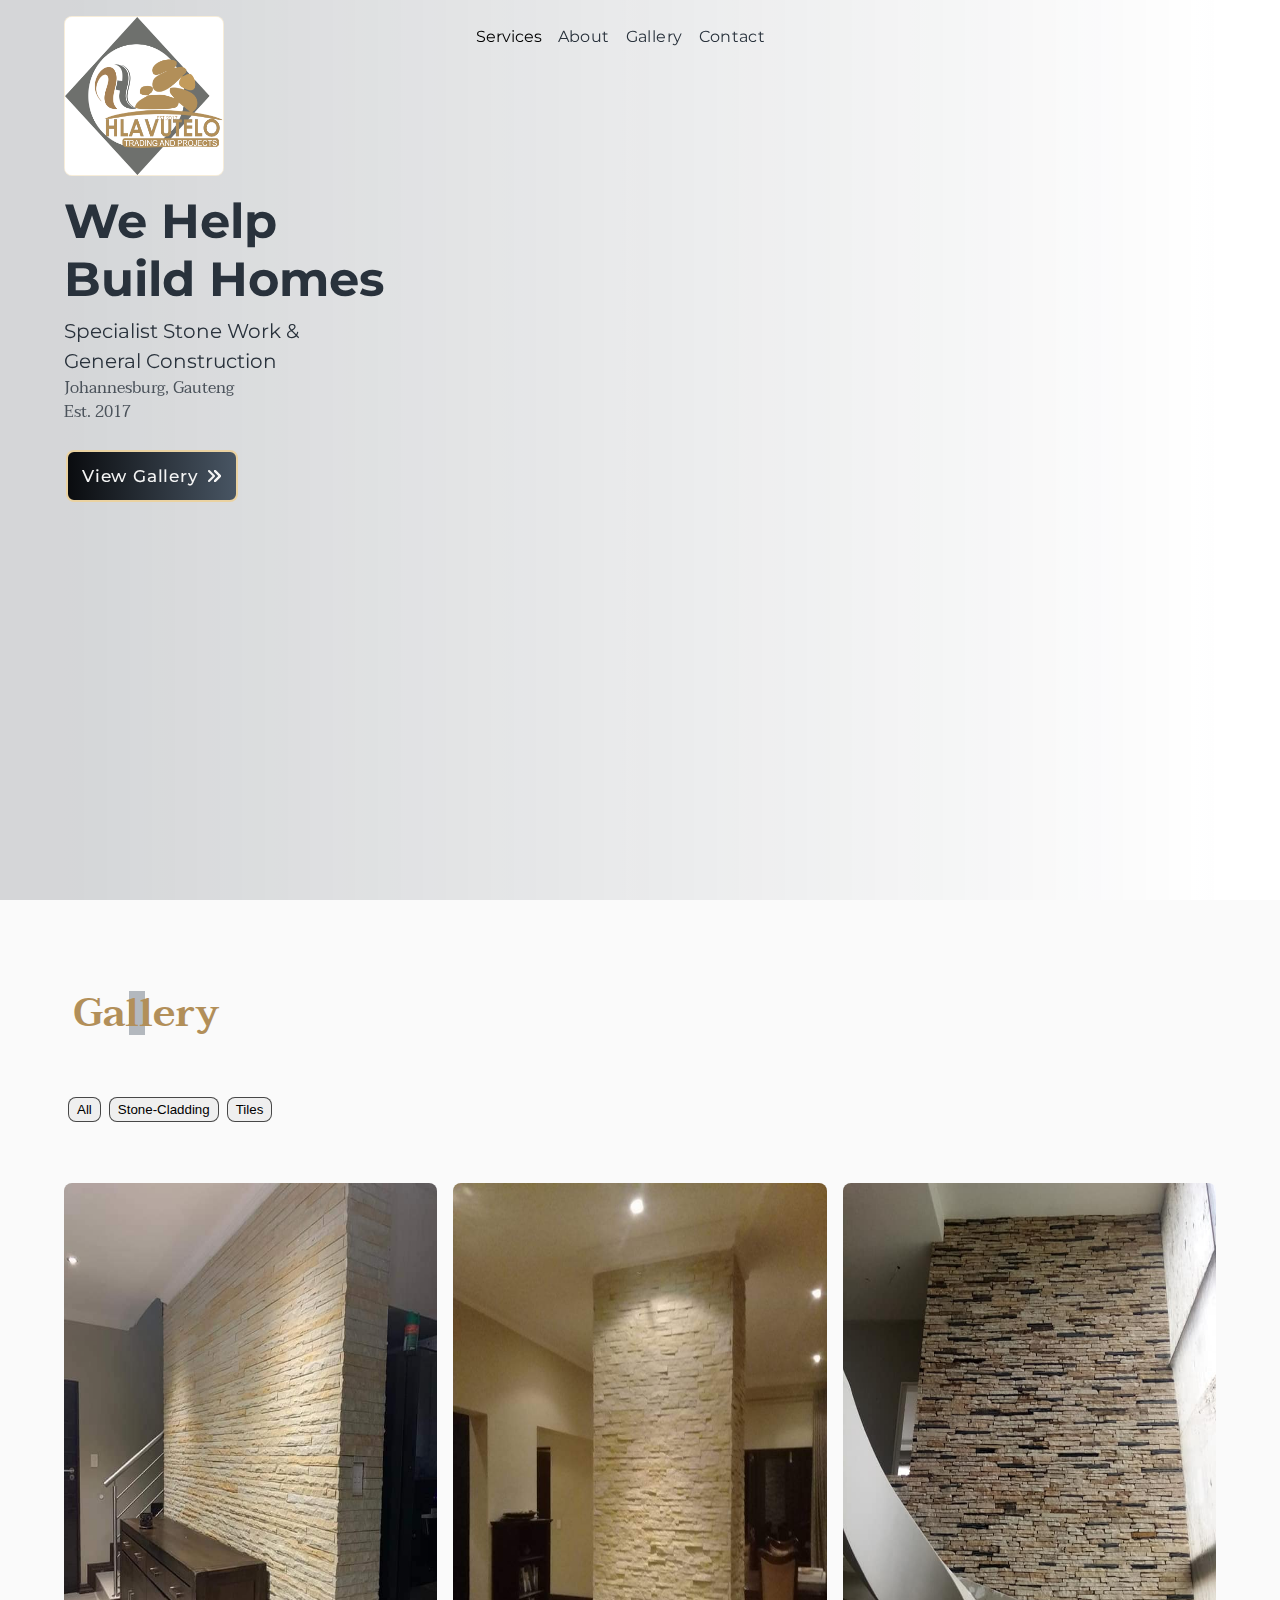
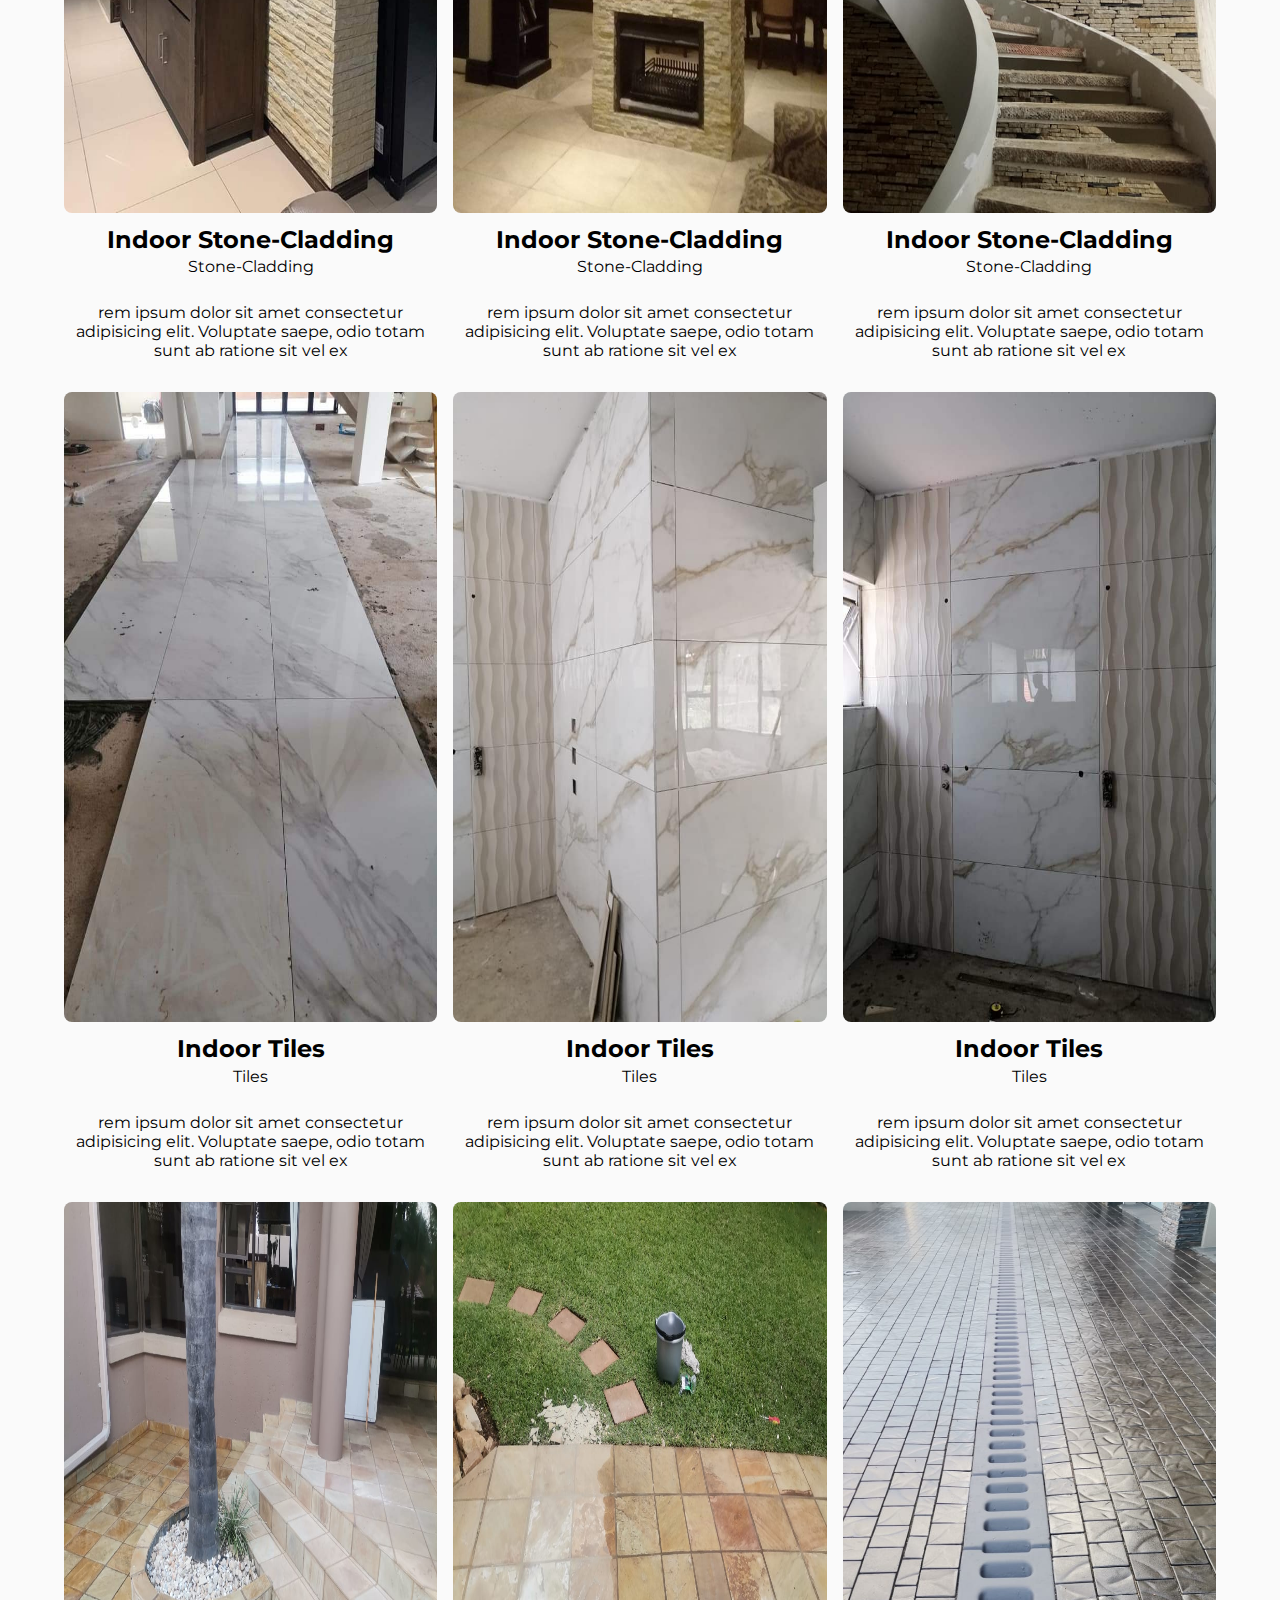
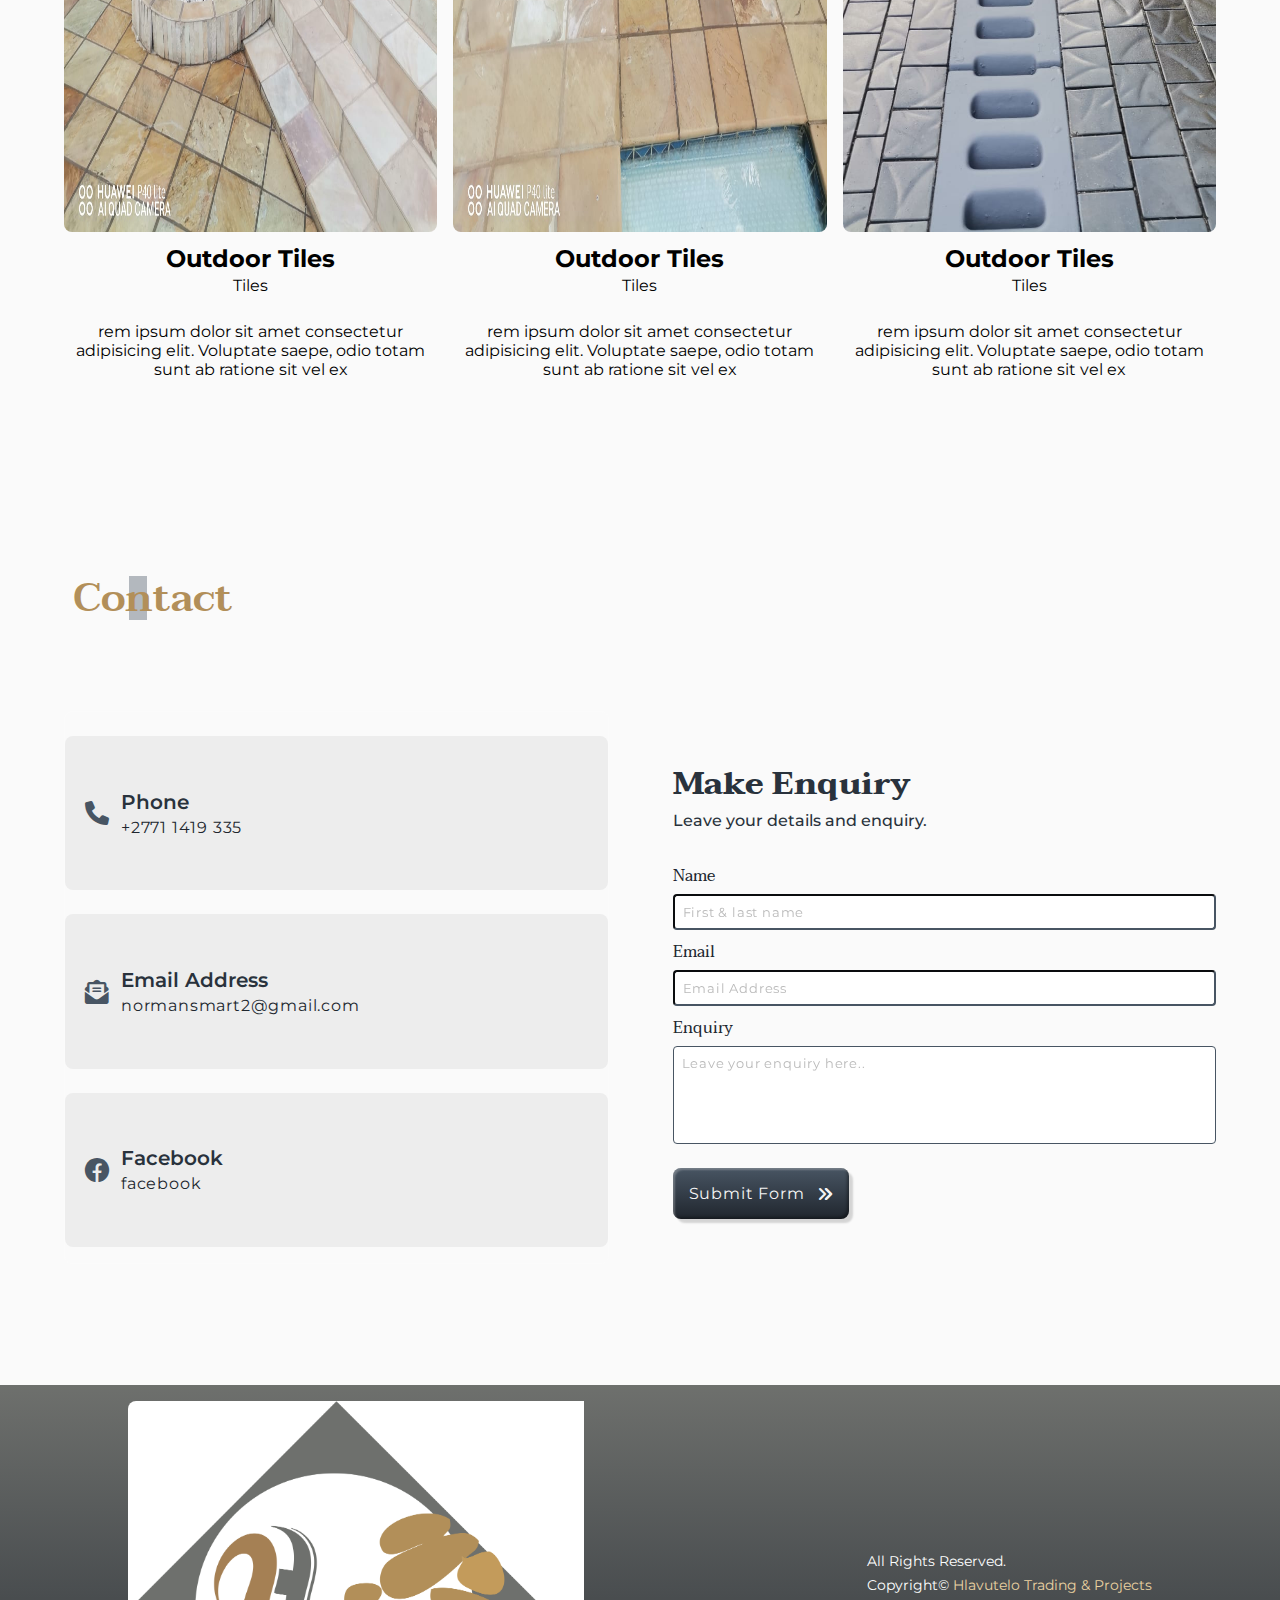
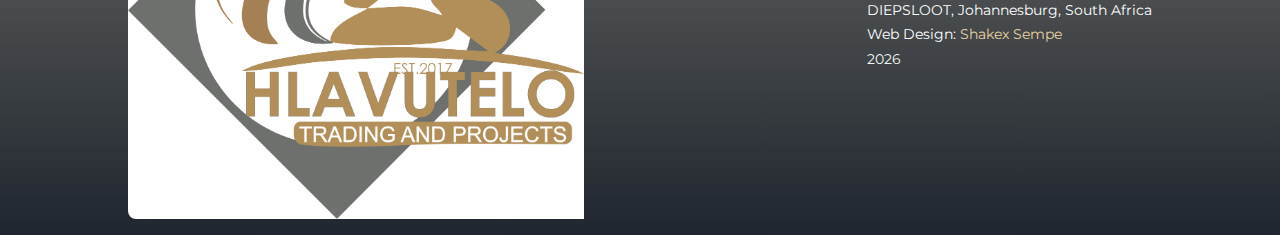
==== commit 07b9e8bc: "gallery" ====
--- a/pages/gallery.html
+++ b/pages/gallery.html
@@ -133,20 +133,20 @@
                         General construction<span> Johannesburg, Gauteng <br> est. 2017 </span> </p>
                 </div>
                 <div class="cta">
-                    <a href="#main" title="Go To Menu" class="btn">view projects<i
+                    <a href="#main" title="Go To Menu" class="btn">view gallery<i
                             class="fa-solid fa-angles-right cta-i"></i></a>
                 </div>
             </div>
 
         </div>
         <main id="main" class="main">
-            <section class="gallery">
+            <section id="gallery" class="gallery">
                 <div class="section-title">
                     <h1>Gallery</h1>
                 </div>
                     <!--filter buttons-->
                     <div class="btn-container">
-                        <button class="filter-btn" type="button" data-id="all">
+                        <!-- <button class="filter-btn" type="button" data-id="all">
                             all</button>
                         <button class="filter-btn" type="button" data-id="stone-cladding">
                             stone-cladding</button>
@@ -165,14 +165,14 @@
                         <button class="filter-btn" type="button" data-id="painting">
                             painting</button>
                         <button class="filter-btn" type="button" data-id="painting">
-                            building</button>
+                            building</button> -->
                     </div>
                     <!--end of filter buttons-->
 
                 <!--MENU ITEMS-->
                 <div class="gallery-center">
                     <!-- MENU ITEM -->
-                    <article class="gallery-item">
+                    <!-- <article class="gallery-item">
                         <img src="../img/indoor-stone-cladding-1.jpg" class="photo" alt="menu item">
                         <div class="item-info">
                             <div class="item-title">
@@ -182,31 +182,7 @@
                             <p class="item-text">Lorem ipsum dolor sit amet consectetur adipisicing elit. Voluptate
                                 saepe, odio totam sunt ab ratione sit vel explicabo optio dolores!</p>
                         </div>
-                    </article>
-                    <!-- MENU ITEM -->
-                    <article class="gallery-item">
-                        <img src="../img/indoor-stone-cladding-1.jpg" class="photo" alt="menu item">
-                        <div class="item-info">
-                            <div class="item-title">
-                                <h2>indoor stone-cladding</h2>
-                                <p class="title-info">R450.00</p>
-                            </div>
-                            <p class="item-text">Lorem ipsum dolor sit amet consectetur adipisicing elit. Voluptate
-                                saepe, odio totam sunt ab ratione sit vel explicabo optio dolores!</p>
-                        </div>
-                    </article>
-                    <!-- MENU ITEM -->
-                    <article class="gallery-item">
-                        <img src="../img/indoor-stone-cladding-1.jpg" class="photo" alt="menu item">
-                        <div class="item-info">
-                            <div class="item-title">
-                                <h2>indoor stone-cladding</h2>
-                                <p class="title-info">R450.00</p>
-                            </div>
-                            <p class="item-text">Lorem ipsum dolor sit amet consectetur adipisicing elit. Voluptate
-                                saepe, odio totam sunt ab ratione sit vel explicabo optio dolores!</p>
-                        </div>
-                    </article>
+                    </article> -->
                 </div>
                 </section>
             <!-- CONTACT ITEM -->
@@ -305,7 +281,7 @@
                 <a href="../index.html"><i class="fa-solid fa-house"></i>home</a>
             </div>
             <div class="item item3">
-                <a href="#"><i class="fa-solid fa-arrow-up"></i>top</a>
+                <a href="#gallery"><i class="fa-solid fa-arrow-up"></i>top</a>
             </div>
         </div>
     </div>
--- a/css/style.css
+++ b/css/style.css
@@ -840,11 +840,9 @@
 }
 
 .gallery {
-  border: 2px solid red;
   width: 100%;
 }
 .gallery .btn-container {
-  border: 2px solid blue;
   margin: 5vh auto;
   padding: 1rem 0.25rem;
   display: flex;
@@ -858,7 +856,6 @@
   text-transform: capitalize;
 }
 .gallery .gallery-center {
-  border: 2px solid blue;
   width: 100%;
   overflow: hidden;
   display: grid;
@@ -876,7 +873,6 @@
   }
 }
 .gallery .gallery-center .gallery-item {
-  border: 1px solid green;
   width: 100%;
 }
 .gallery .gallery-center .gallery-item img {
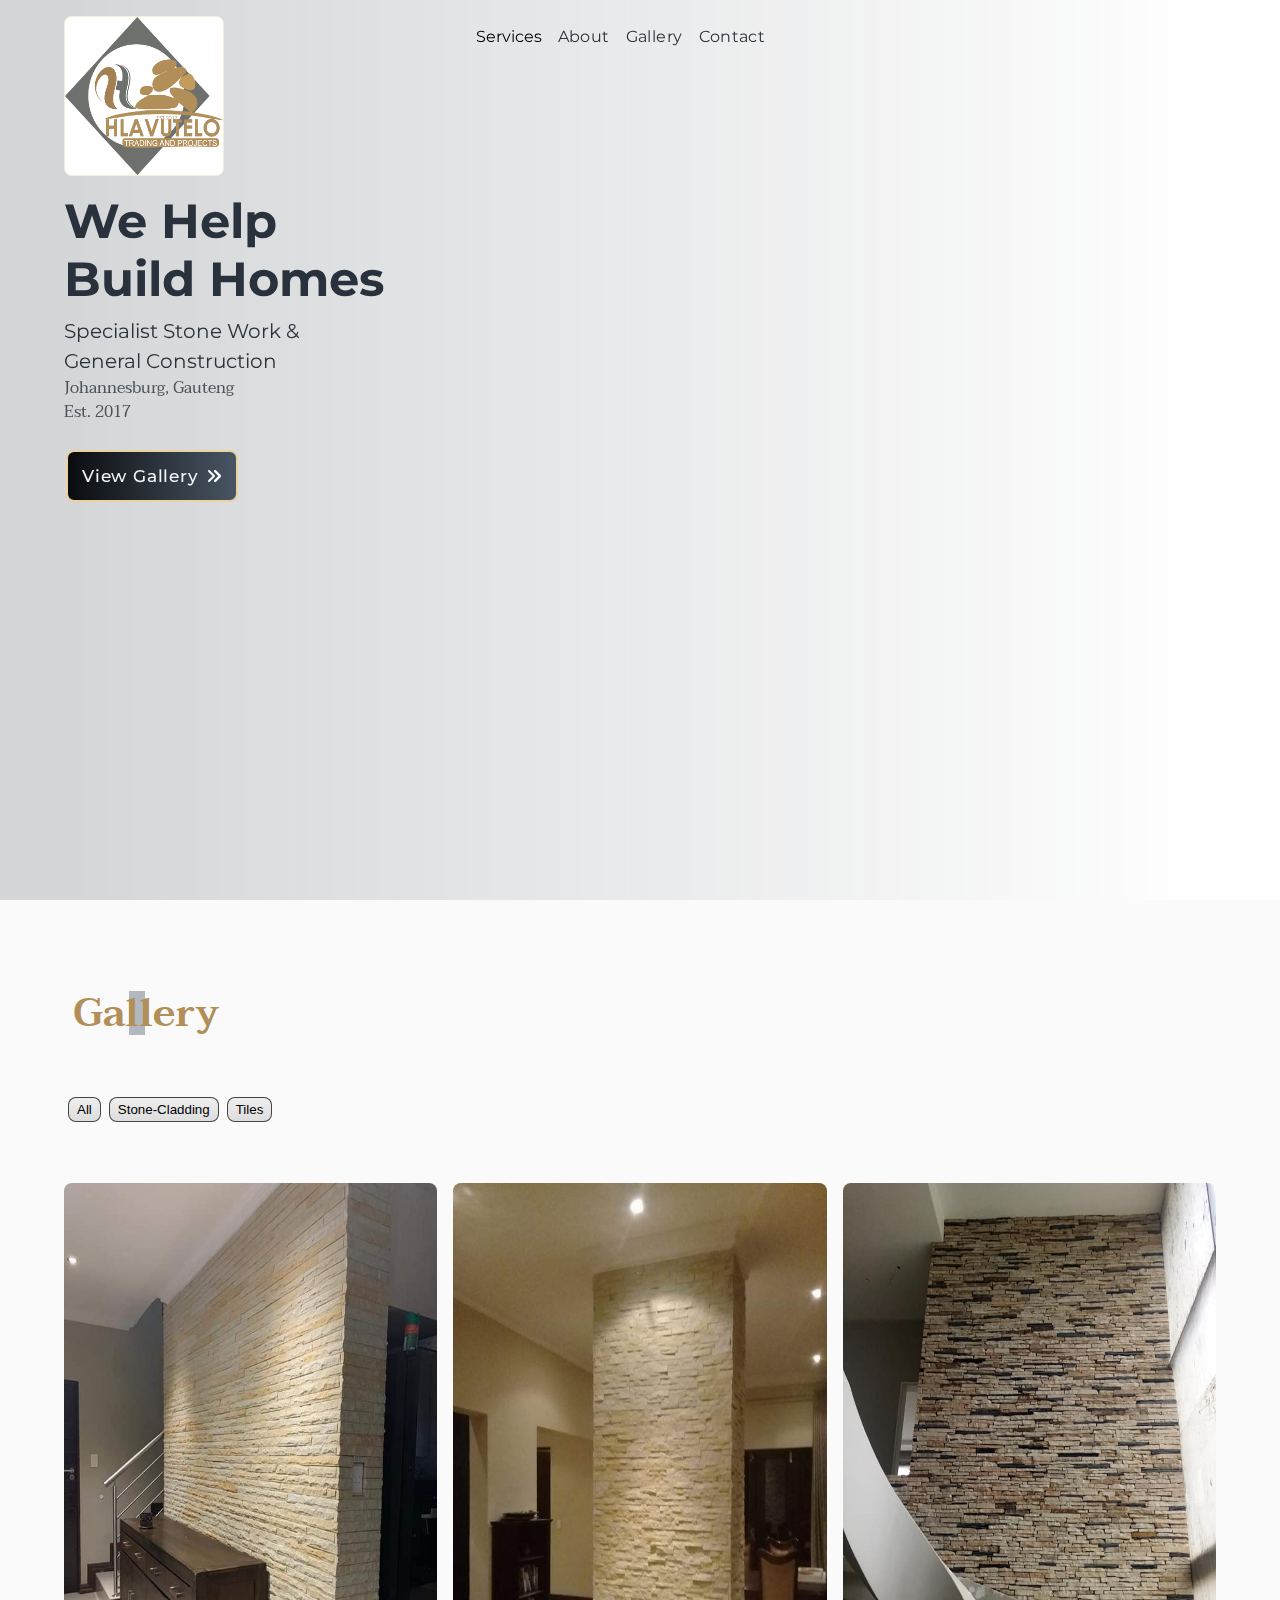
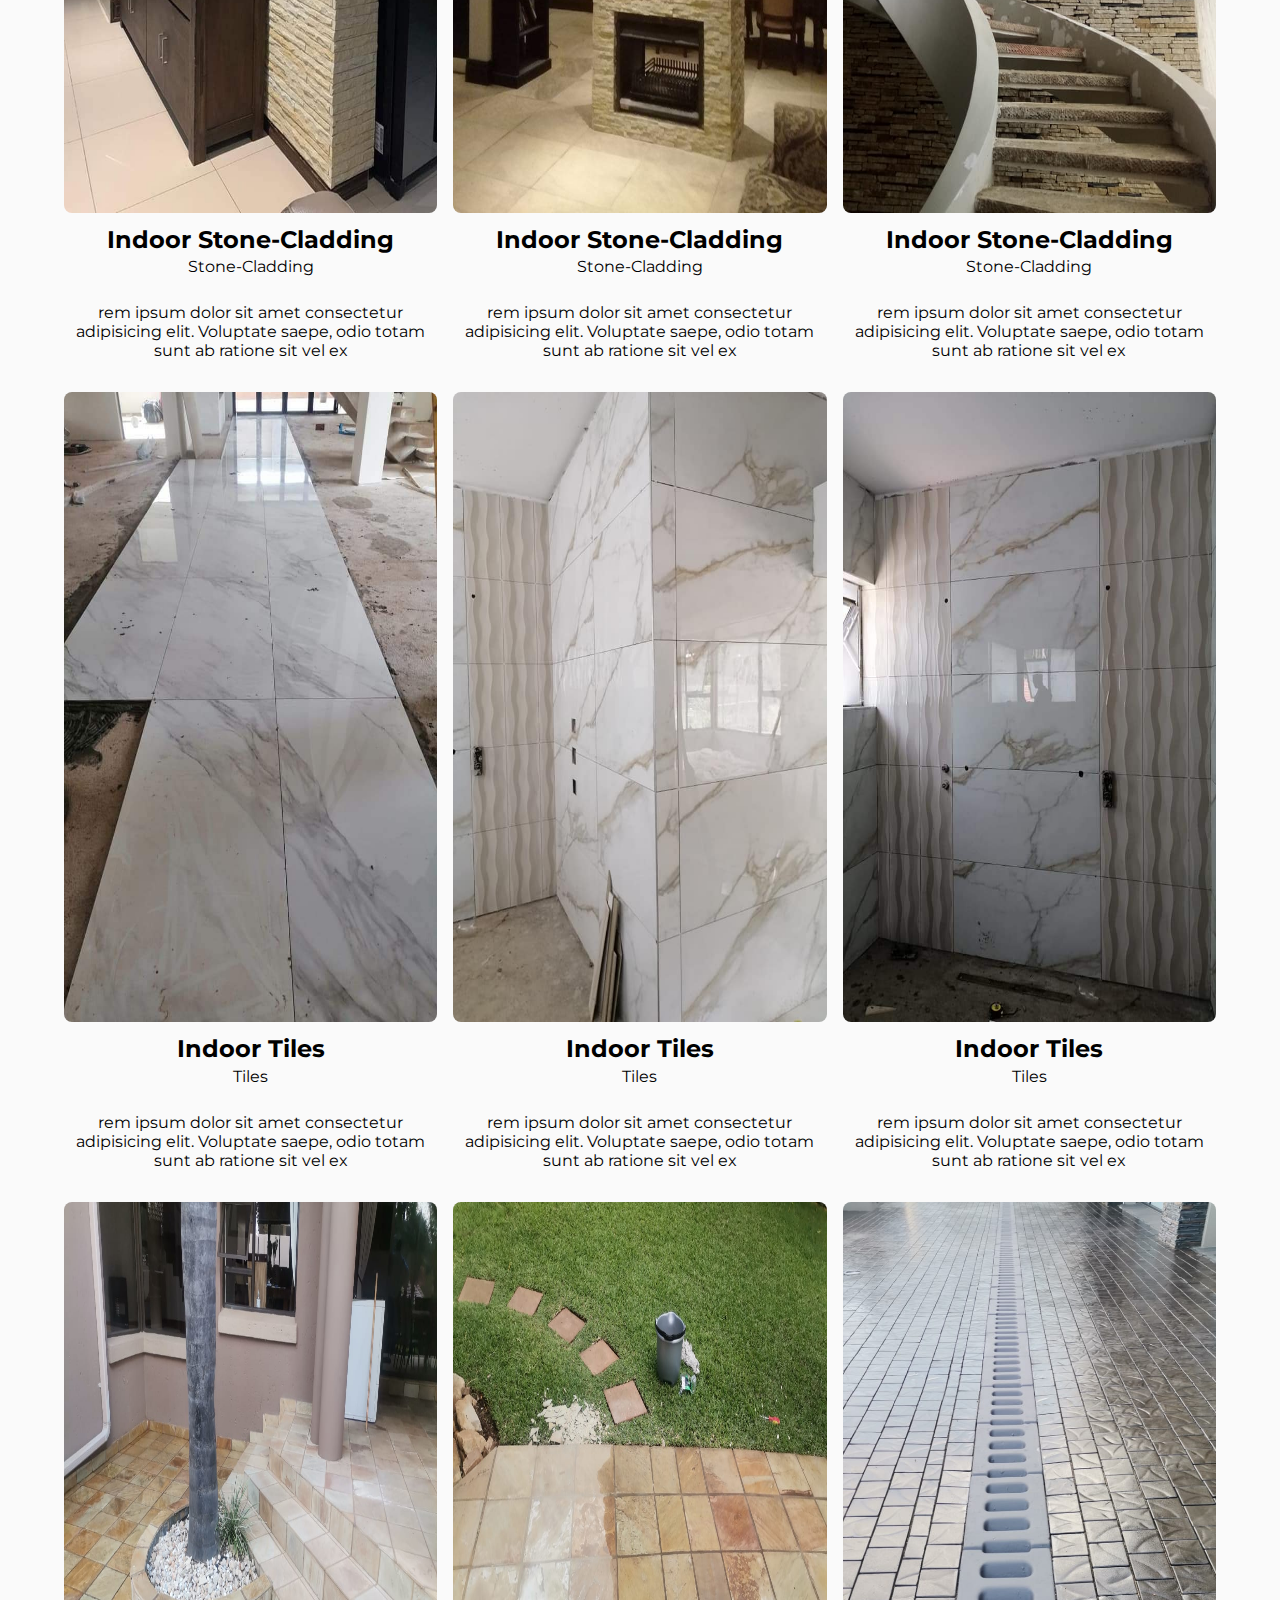
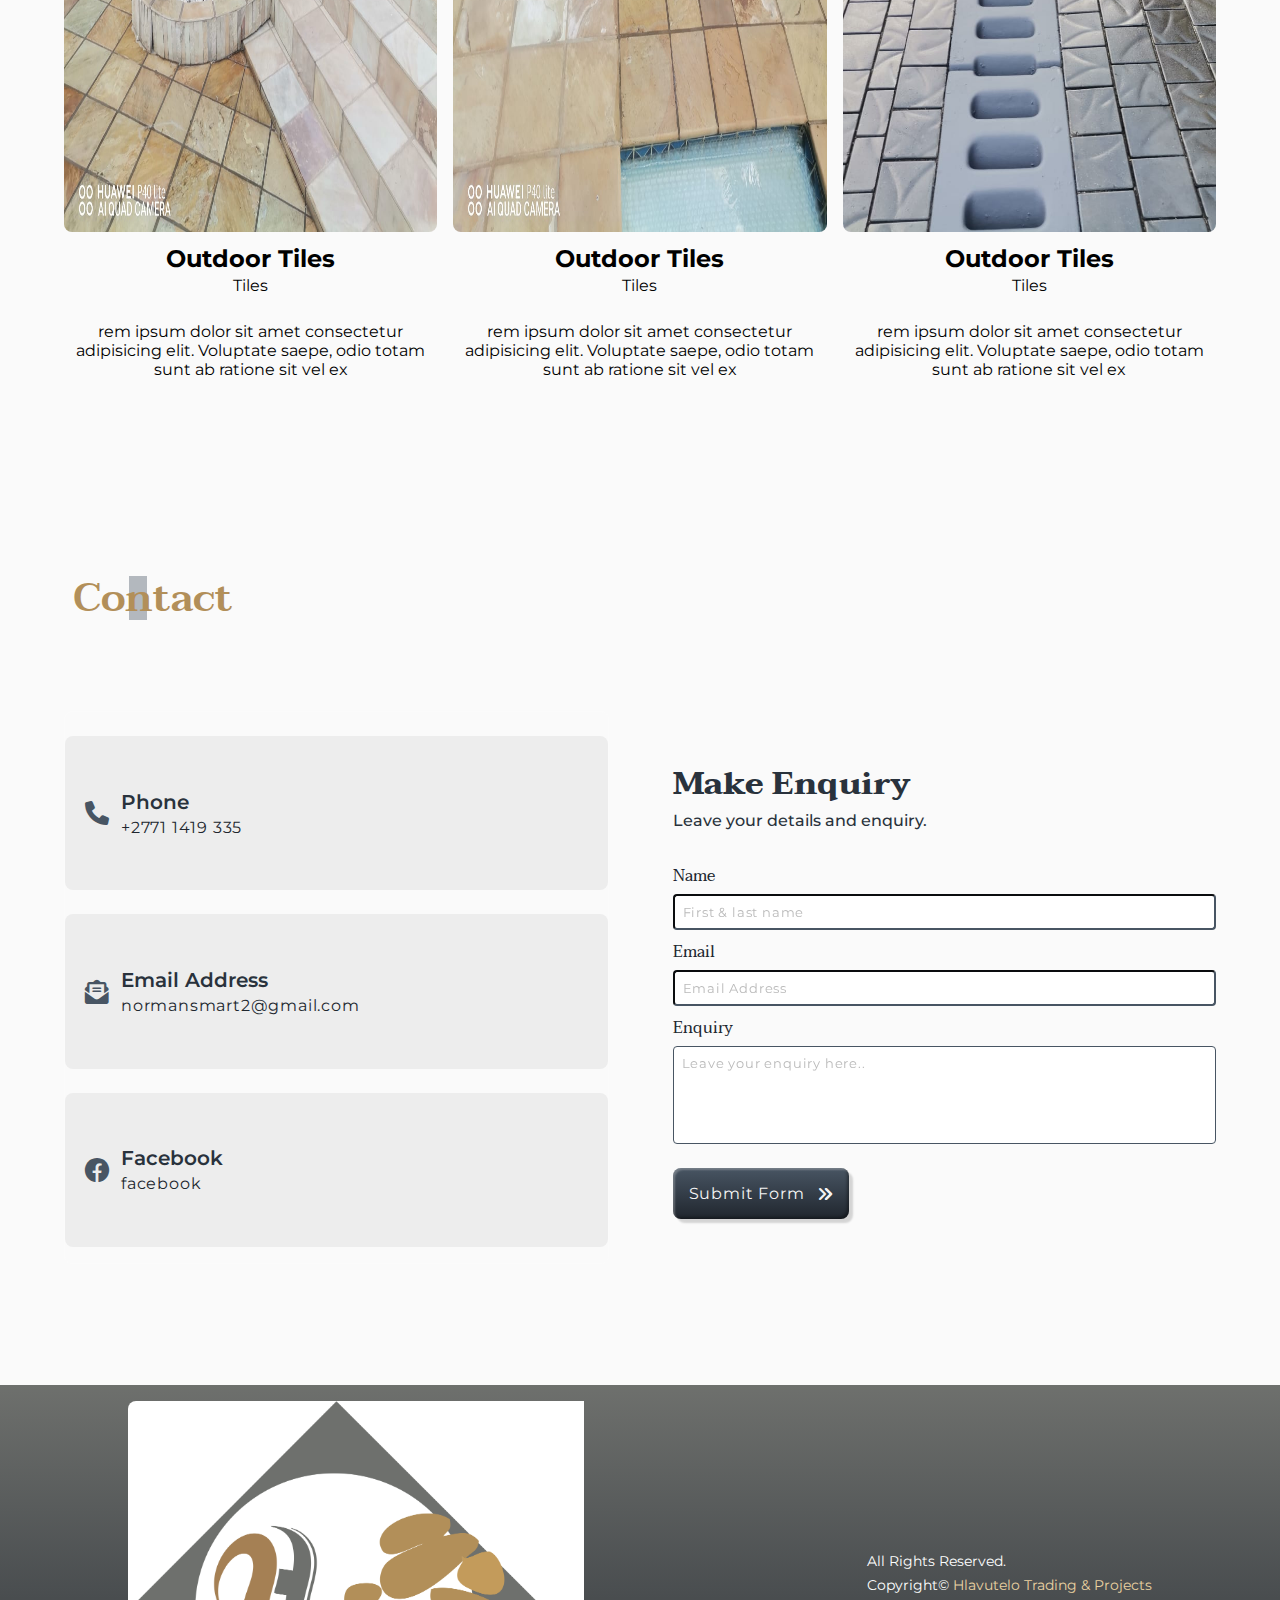
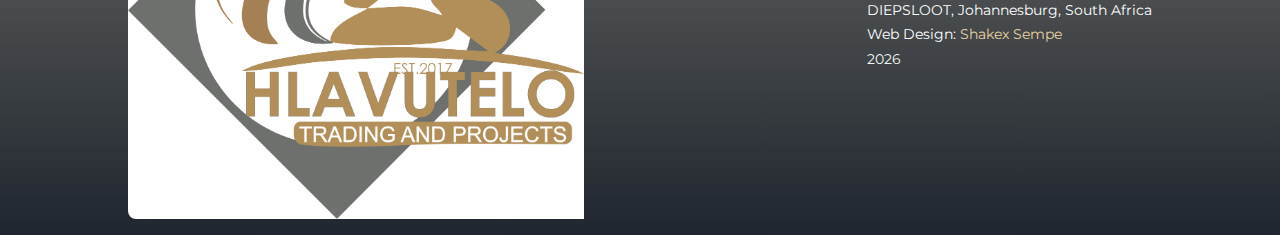
==== commit cad88f03: "filter btn" ====
--- a/pages/gallery.html
+++ b/pages/gallery.html
@@ -281,7 +281,7 @@
                 <a href="../index.html"><i class="fa-solid fa-house"></i>home</a>
             </div>
             <div class="item item3">
-                <a href="#gallery"><i class="fa-solid fa-arrow-up"></i>top</a>
+                <a href="#"><i class="fa-solid fa-arrow-up"></i>top</a>
             </div>
         </div>
     </div>
--- a/css/style.css
+++ b/css/style.css
@@ -854,6 +854,14 @@
   border-radius: 0.5rem;
   border: 0.105rem solid rgba(0, 0, 0, 0.7);
   text-transform: capitalize;
+  background: linear-gradient(#eee, #ddd);
+  transition: 0.25s;
+  display: block;
+}
+.gallery .btn-container .filter-btn:hover, .gallery .btn-container .filter-btn:focus {
+  background: linear-gradient(#ddd, #eee);
+  cursor: pointer;
+  transform: scale(0.98);
 }
 .gallery .gallery-center {
   width: 100%;
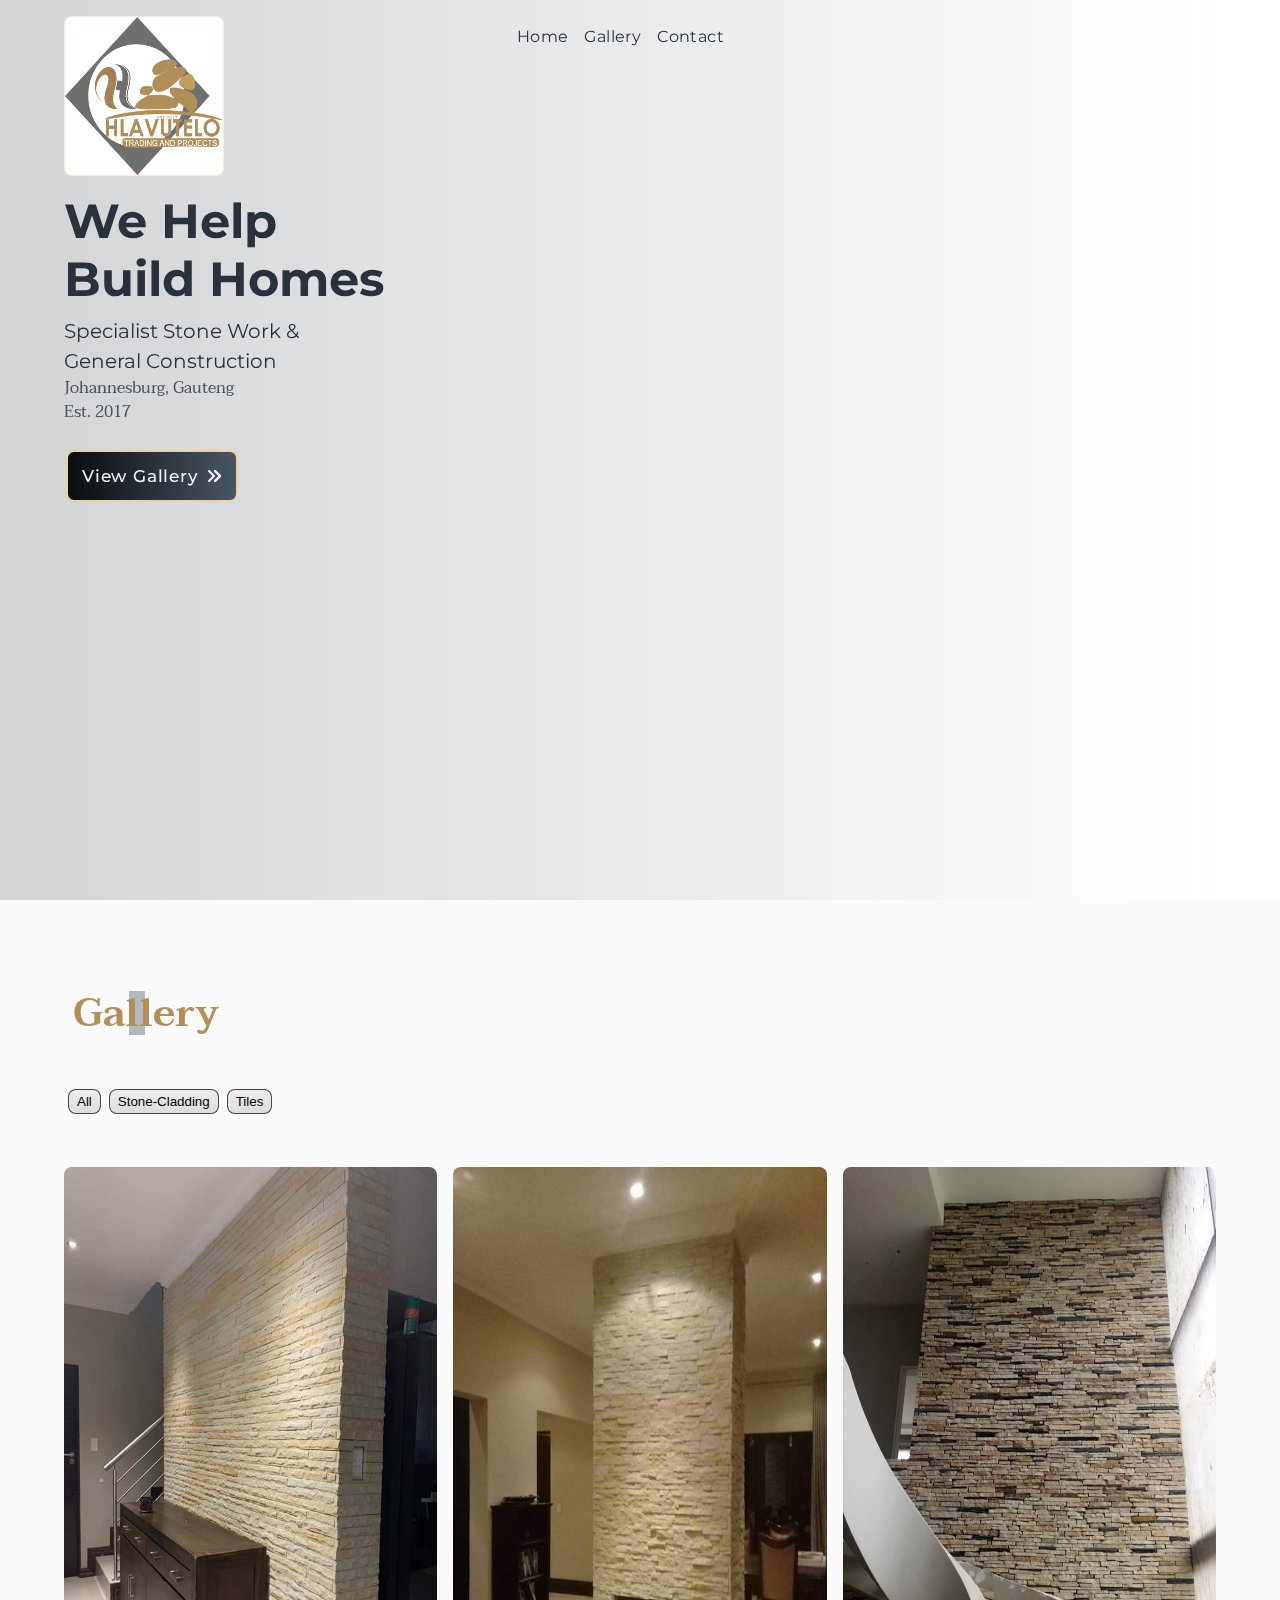
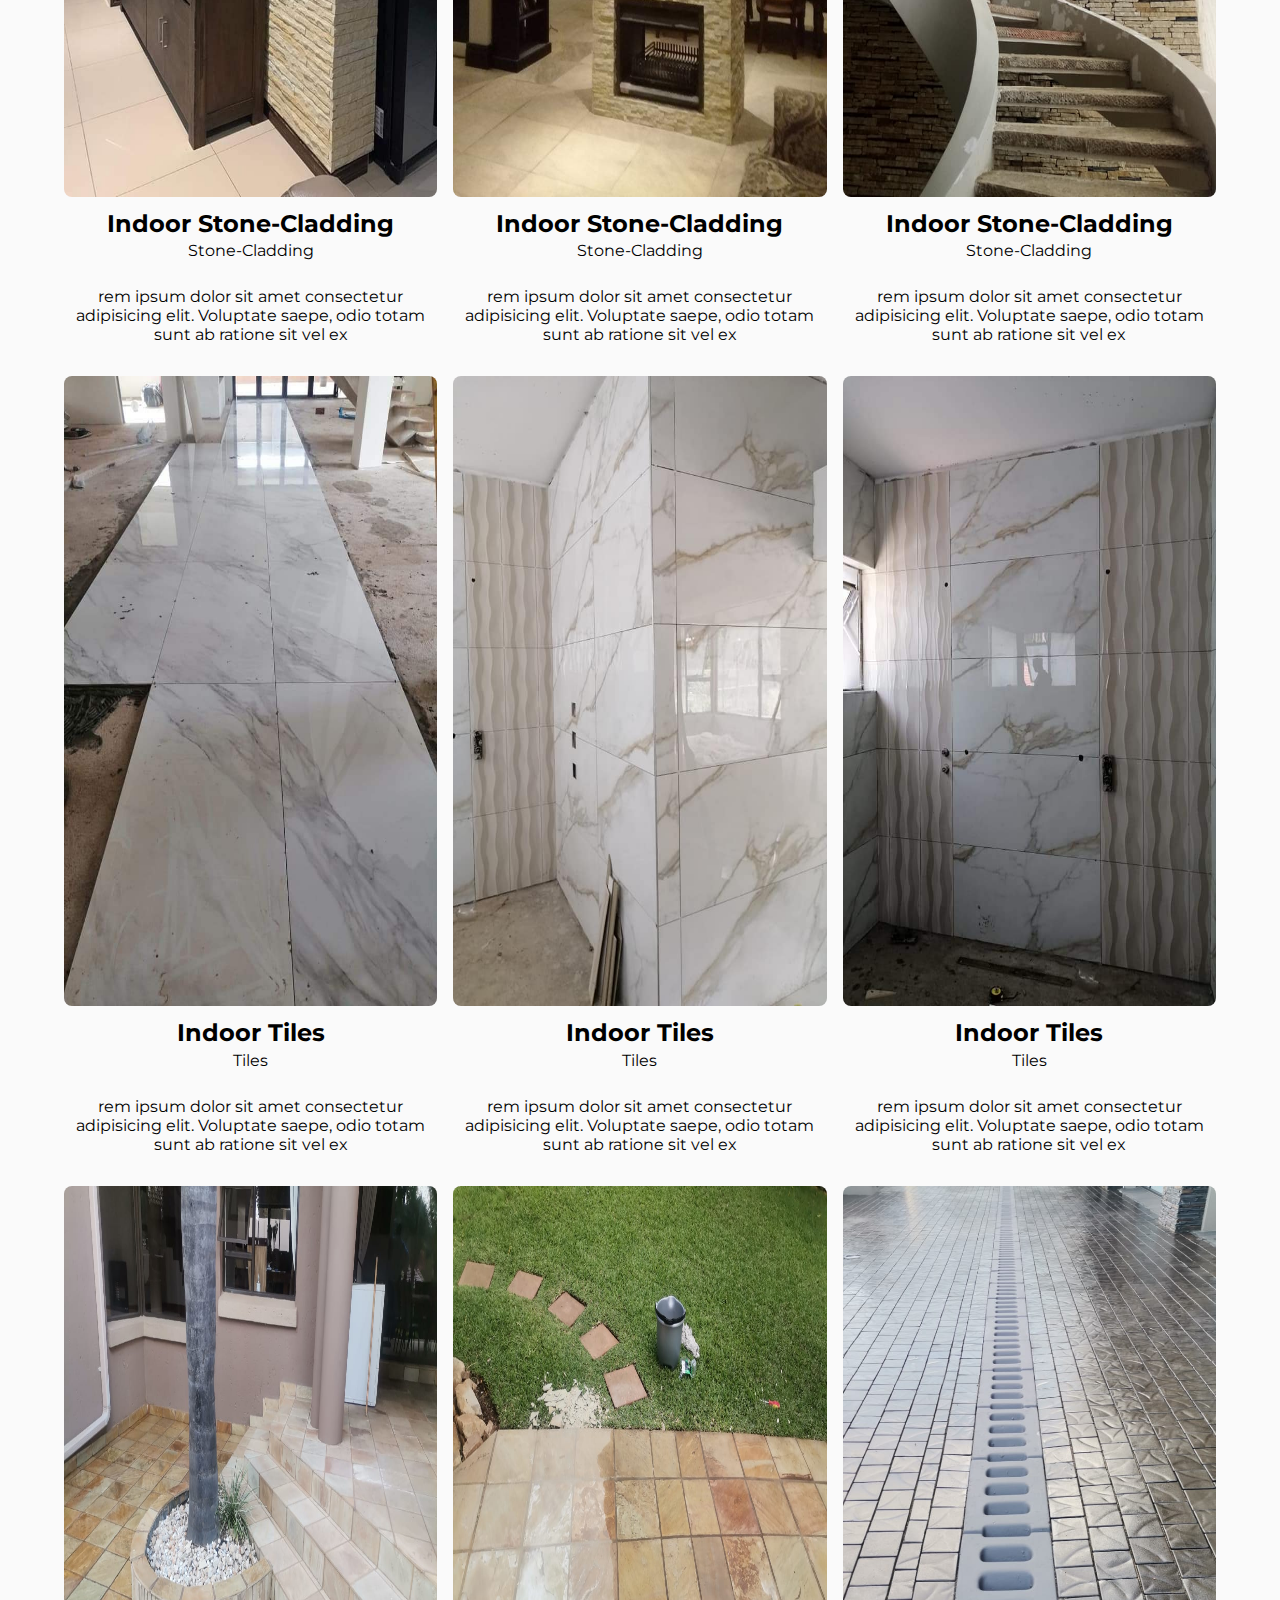
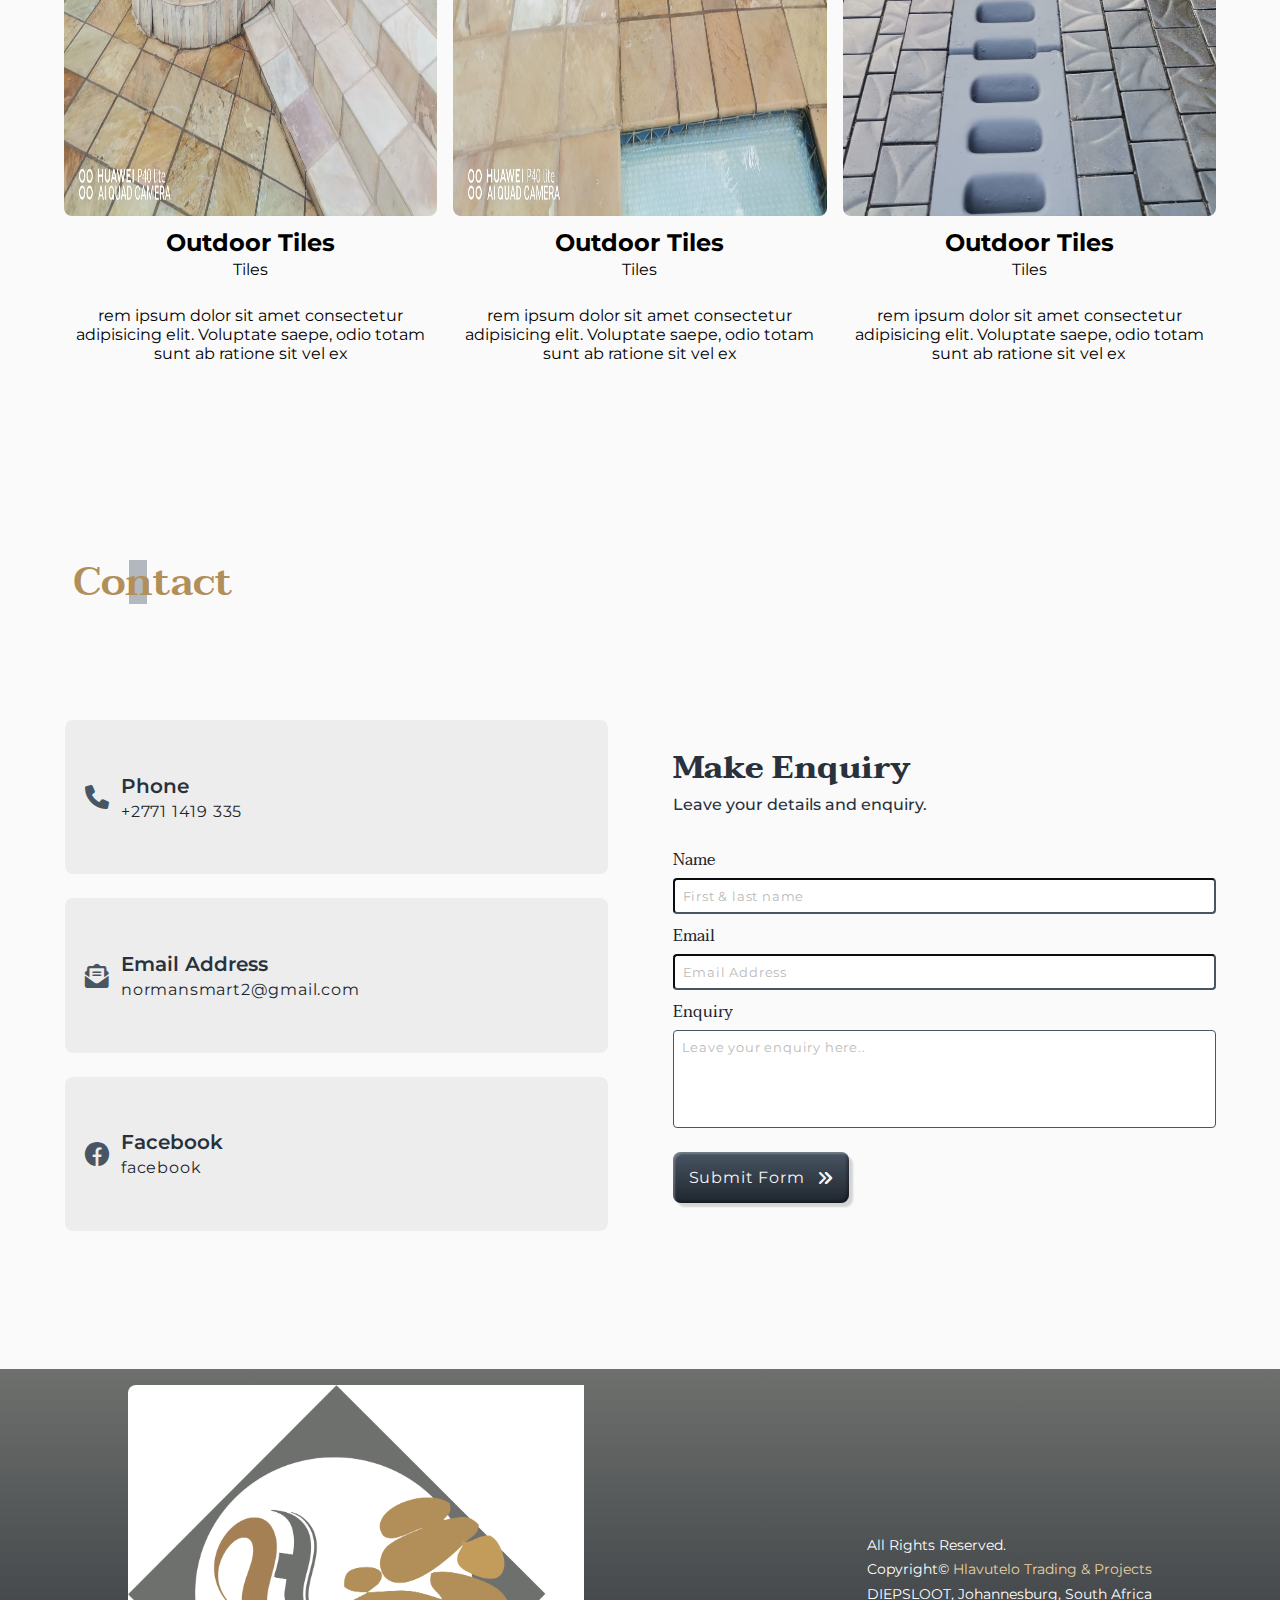
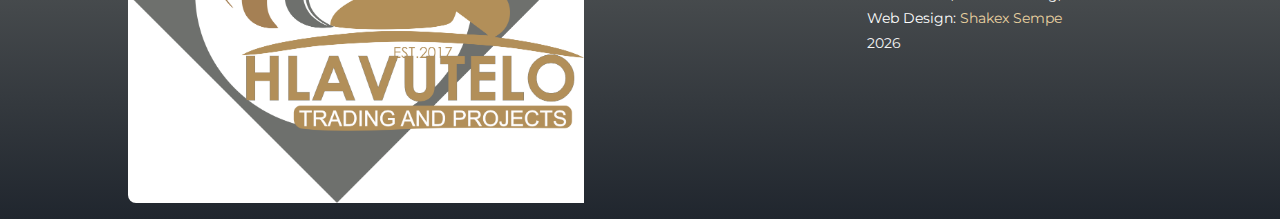
==== commit 9661d3c8: "gallery links" ====
--- a/pages/gallery.html
+++ b/pages/gallery.html
@@ -72,20 +72,10 @@
             <aside id="aside" class="aside">
                 <ul>
                     <li>
+                        <a title="Make Enquiry" href="../index.html">home<i class="fa-solid fa-home"></i></a>
+                    </li>
+                    <li>
                         <a title="Make Enquiry" href="#form">Make enquiry<i class="fa-solid fa-envelope"></i></a>
-                    </li>
-                    <li title="Services" class="aside-dropdown">
-                        <button class="dropdown-btn">services
-                            <i class="fa fa-caret-down"></i>
-                        </button>
-                        <div class="dropdown-content">
-                            <a title="Stone Cladding" href="#indoor-stone">indoor stone cladding</a>
-                            <a title="Stone Cladding" href="#outdoor-stone">outdoor stone cladding</a>
-                            <a title="Tiling" href="#indoor-tiles">indoor tiling</a>
-                            <a title="Tiling" href="#outdoor-tiles">outdoor tiling</a>
-                            <a title="Tiling" href="#building">building & painting</a>
-                            <!-- <a title="About" href="#about">about</a> -->
-                        </div>
                     </li>
                 </ul>
                 <div class="contact-links">
@@ -99,20 +89,8 @@
             <!-- NAVBAR = DESKTOP -->
             <div id="navbar" class="navbar">
                 <ul>
-                    <li class="dropdown">
-                        <div class="dropdown-btn">Services</div>
-                        <ul class="dropdown-content">
-                            <li>
-                                <a title="Stone Cladding" href="#indoor-stone">indoor stone cladding</a>
-                                <a title="Stone Cladding" href="#outdoor-stone">outdoor stone cladding</a>
-                                <a title="Tiling" href="#indoor-tiles">indoor tiling</a>
-                                <a title="Tiling" href="#outdoor-tiles">outdoor tiling</a>
-                                <a title="Building & Painting" href="#building">building & painting</a>
-                            </li>
-                        </ul>
-                    </li>
-                    <li><a href="#about">About</a></li>
-                    <li><a href="pages/projects.html">gallery</a></li>
+                    <li><a href="../index.html">home</a></li>
+                    <li><a href="#gallery">gallery</a></li>
                     <li><a href="#contact">contact</a></li>
                 </ul>
             </div>
--- a/css/style.css
+++ b/css/style.css
@@ -844,10 +844,13 @@
 }
 .gallery .btn-container {
   margin: 5vh auto;
-  padding: 1rem 0.25rem;
+  padding: 0.5rem 0.25rem;
   display: flex;
   flex-wrap: wrap;
   gap: 0.5rem;
+  position: sticky;
+  top: 7vh;
+  background: #fafafa;
 }
 .gallery .btn-container .filter-btn {
   padding: 0.25rem 0.5rem;
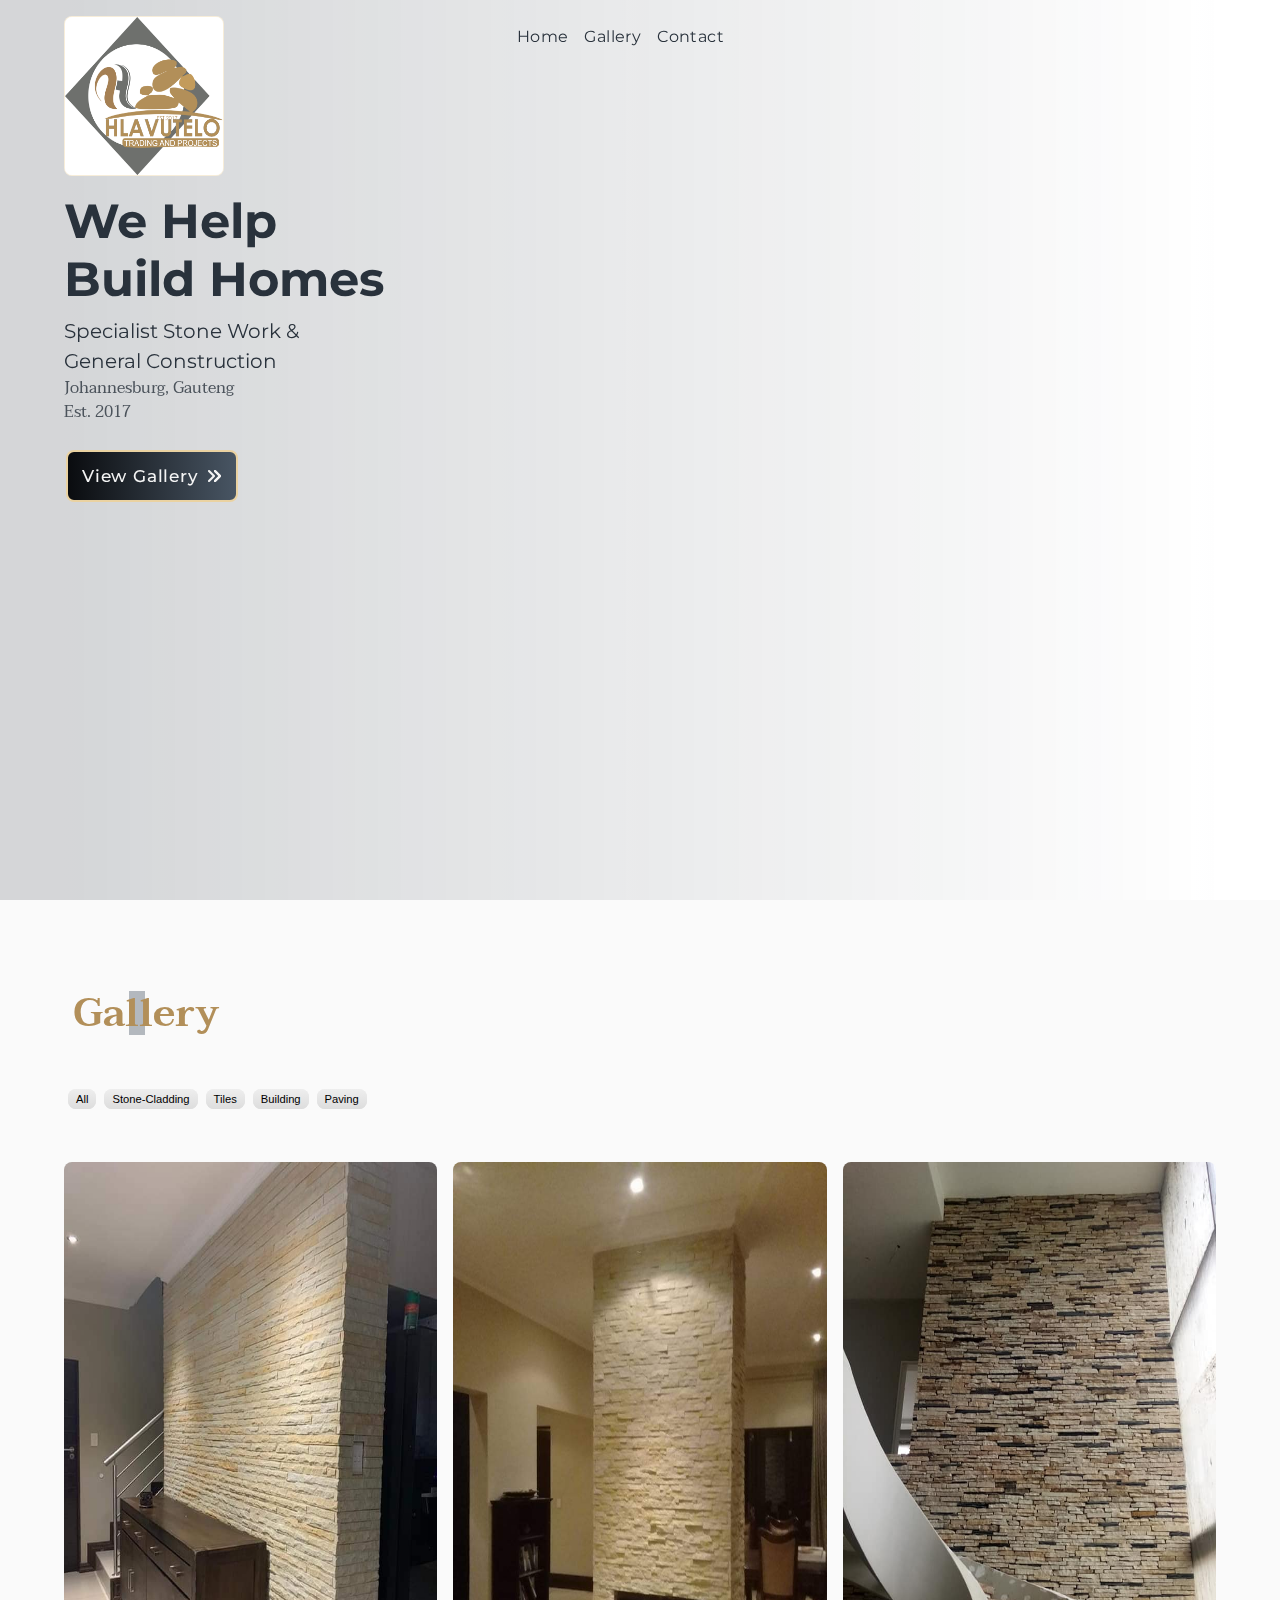
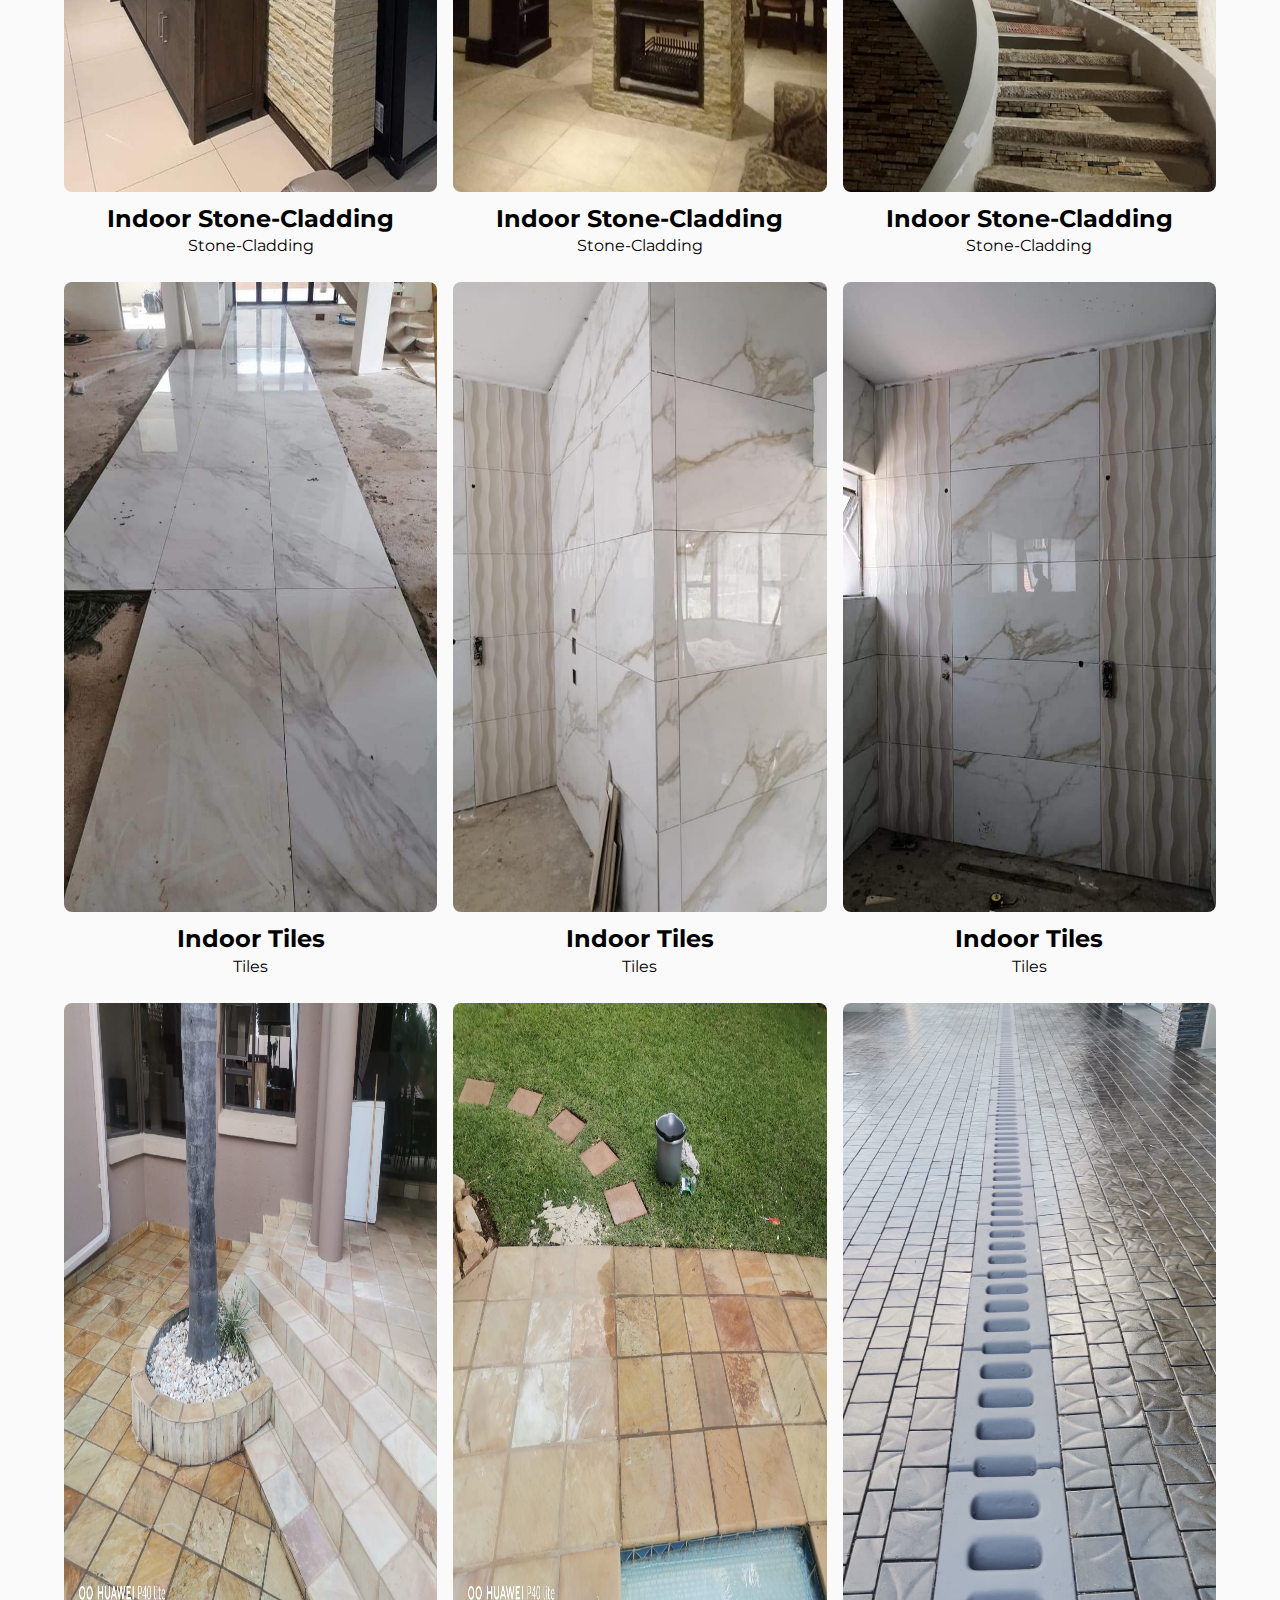
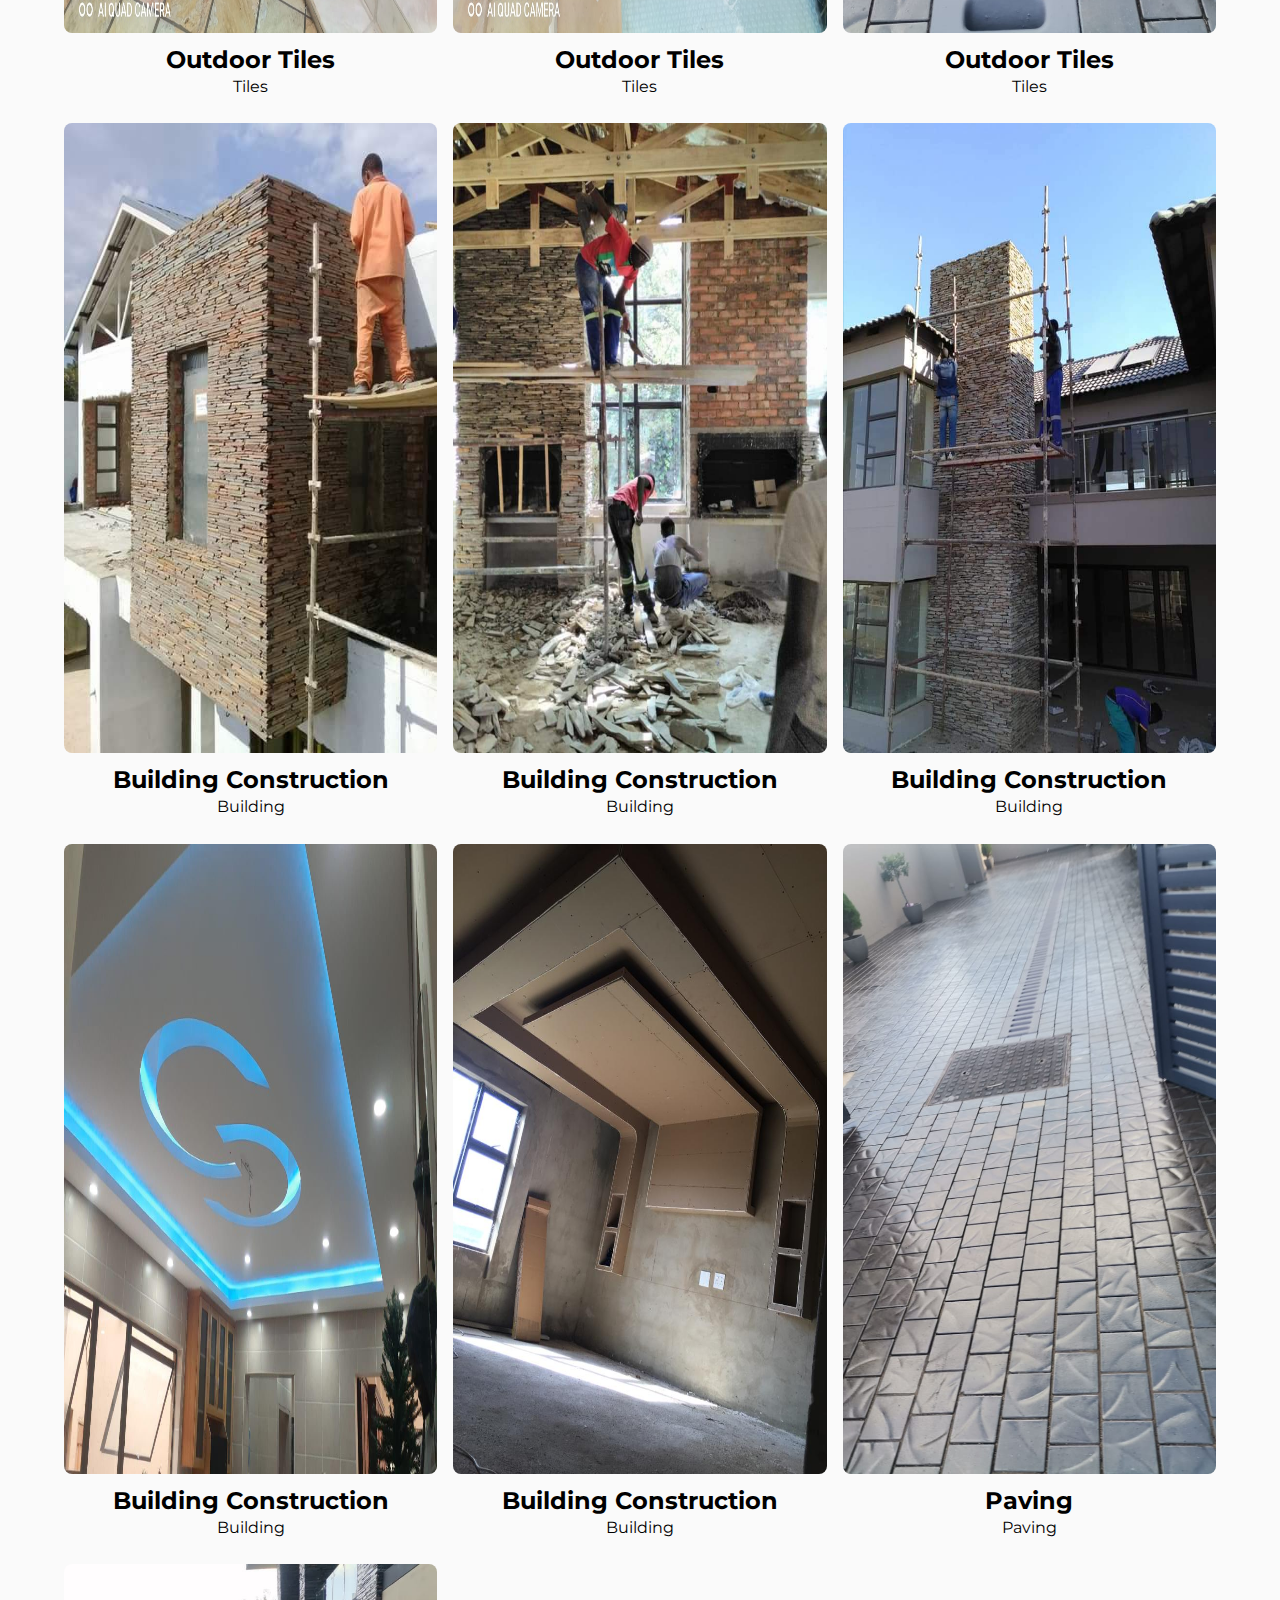
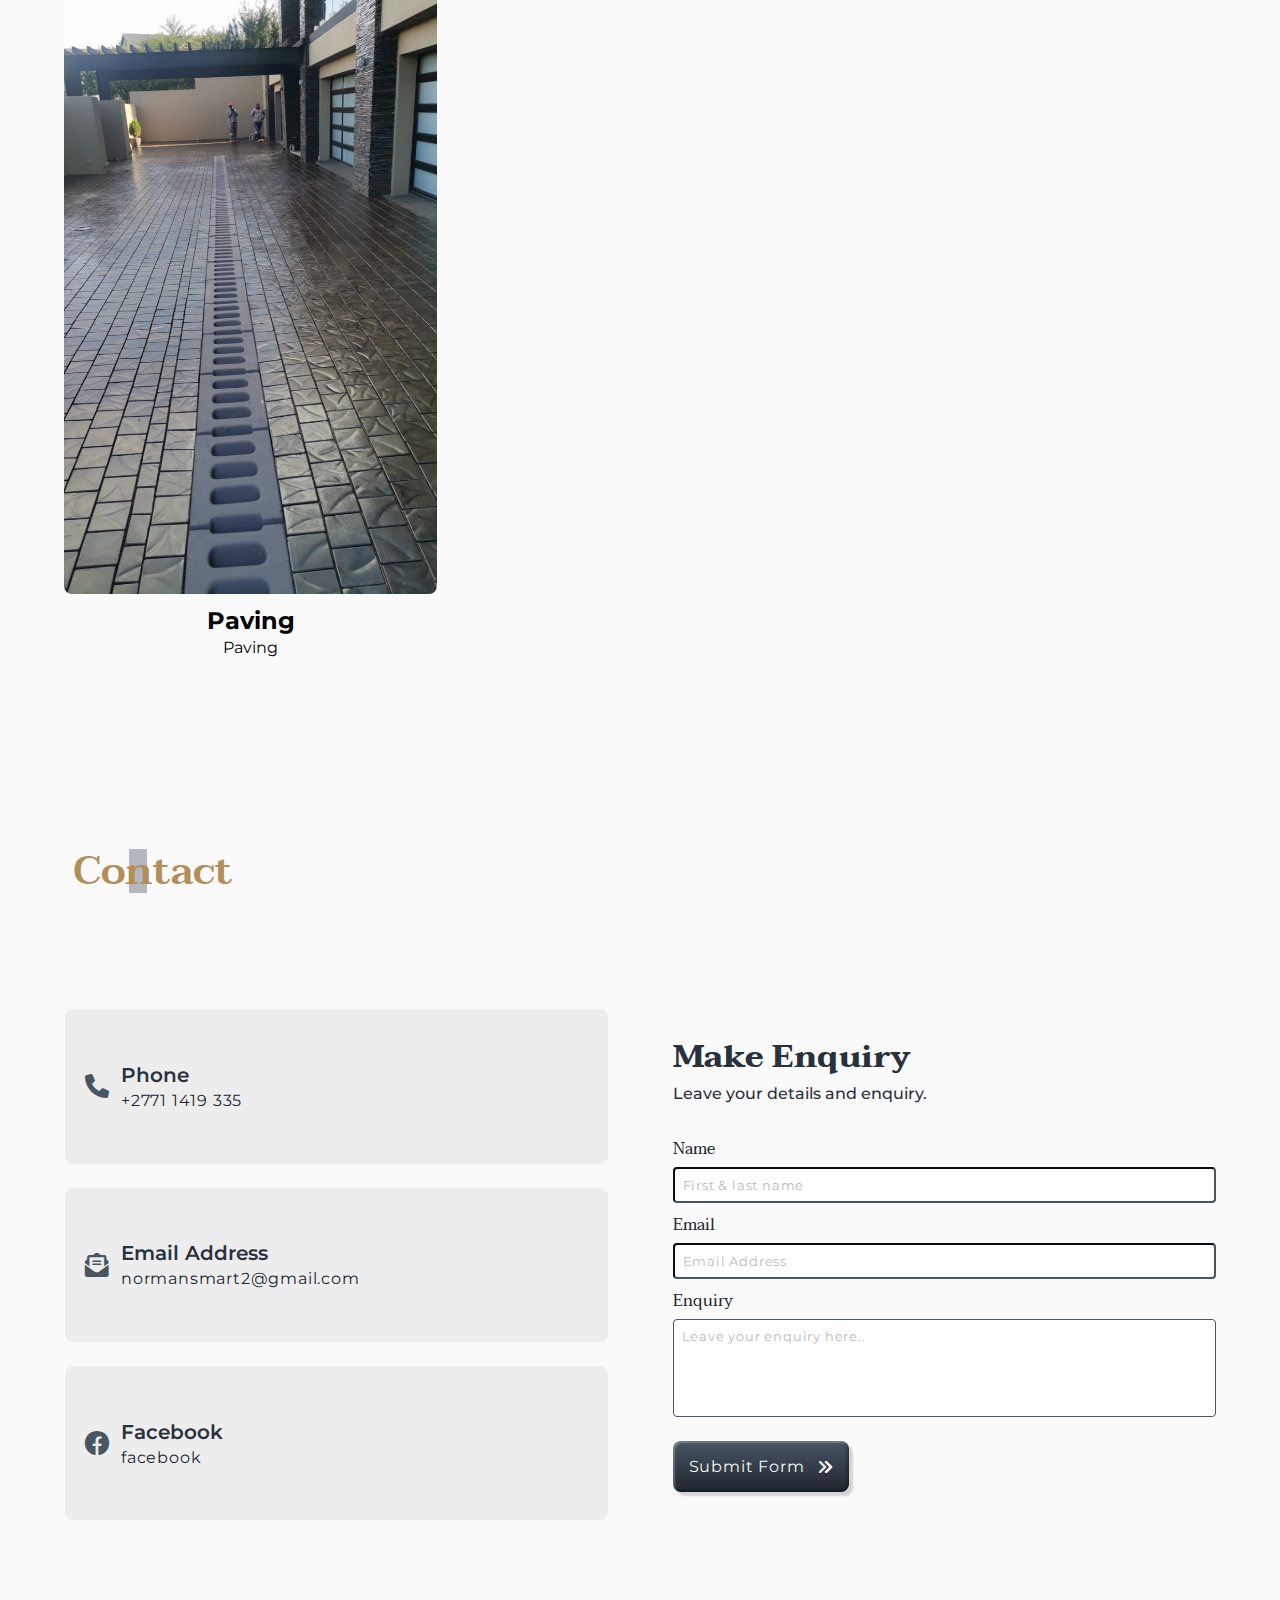
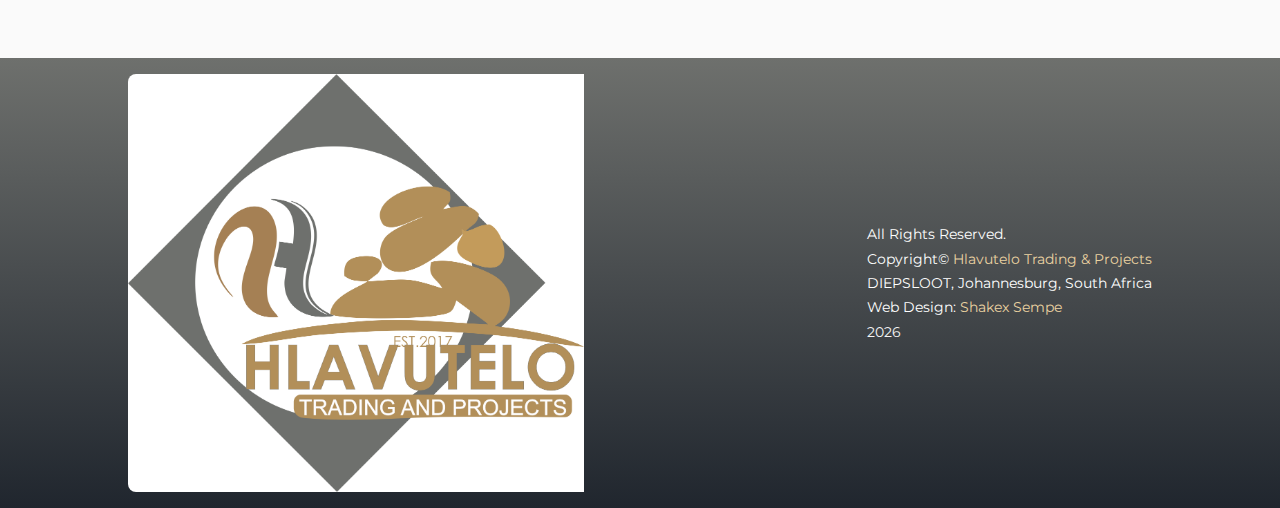
==== commit cb6a6a99: "gallery" ====
--- a/pages/gallery.html
+++ b/pages/gallery.html
@@ -19,7 +19,7 @@
         content="Stone cladding specialist based in Johannesburg. Interior & exterior stone cladding and tiling at reasonable prices.">
     <!-- META KEYWORDS -->
     <meta name="keywords"
-        content="Stone cladding, tiling,  stone wall cladding, indoor wall cladding, exterior wall, outdoor paving, construction, building projects ">
+        content="Stone cladding, tiling, paving,   stone wall cladding, indoor wall cladding, exterior wall, outdoor paving, construction, building projects ">
     <!-- META AUTHOR -->
     <meta name="author" content="Boitumelo Shakex Sempe">
     <!-- FAVICON -->
@@ -259,7 +259,7 @@
                 <a href="../index.html"><i class="fa-solid fa-house"></i>home</a>
             </div>
             <div class="item item3">
-                <a href="#"><i class="fa-solid fa-arrow-up"></i>top</a>
+                <a href="#gallery"><i class="fa-solid fa-arrow-up"></i>top</a>
             </div>
         </div>
     </div>
--- a/css/style.css
+++ b/css/style.css
@@ -853,18 +853,47 @@
   background: #fafafa;
 }
 .gallery .btn-container .filter-btn {
+  font-size: 0.7rem;
   padding: 0.25rem 0.5rem;
   border-radius: 0.5rem;
   border: 0.105rem solid rgba(0, 0, 0, 0.7);
+  border: none;
   text-transform: capitalize;
   background: linear-gradient(#eee, #ddd);
+  cursor: pointer;
   transition: 0.25s;
   display: block;
-}
-.gallery .btn-container .filter-btn:hover, .gallery .btn-container .filter-btn:focus {
+  isolation: isolate;
+  position: relative;
+}
+.gallery .btn-container .filter-btn::after, .gallery .btn-container .filter-btn::before {
+  position: absolute;
+  content: "";
+  top: 0;
+  left: 0;
+  width: 100%;
+  height: 100%;
+  border-radius: 0.5rem;
+  transition: 0.25s;
+  z-index: -1;
+}
+.gallery .btn-container .filter-btn::before {
+  background: linear-gradient(#eee, #ddd);
+}
+.gallery .btn-container .filter-btn::after {
+  opacity: 0;
   background: linear-gradient(#ddd, #eee);
-  cursor: pointer;
-  transform: scale(0.98);
+  background: linear-gradient(-90deg, black 20%, #20262e);
+}
+.gallery .btn-container .filter-btn:hover, .gallery .btn-container .filter-btn:active, .gallery .btn-container .filter-btn:focus {
+  transform: scale(0.95);
+  color: #ead2a1;
+}
+.gallery .btn-container .filter-btn:hover::before, .gallery .btn-container .filter-btn:active::before, .gallery .btn-container .filter-btn:focus::before {
+  opacity: 0;
+}
+.gallery .btn-container .filter-btn:hover::after, .gallery .btn-container .filter-btn:active::after, .gallery .btn-container .filter-btn:focus::after {
+  opacity: 1;
 }
 .gallery .gallery-center {
   width: 100%;
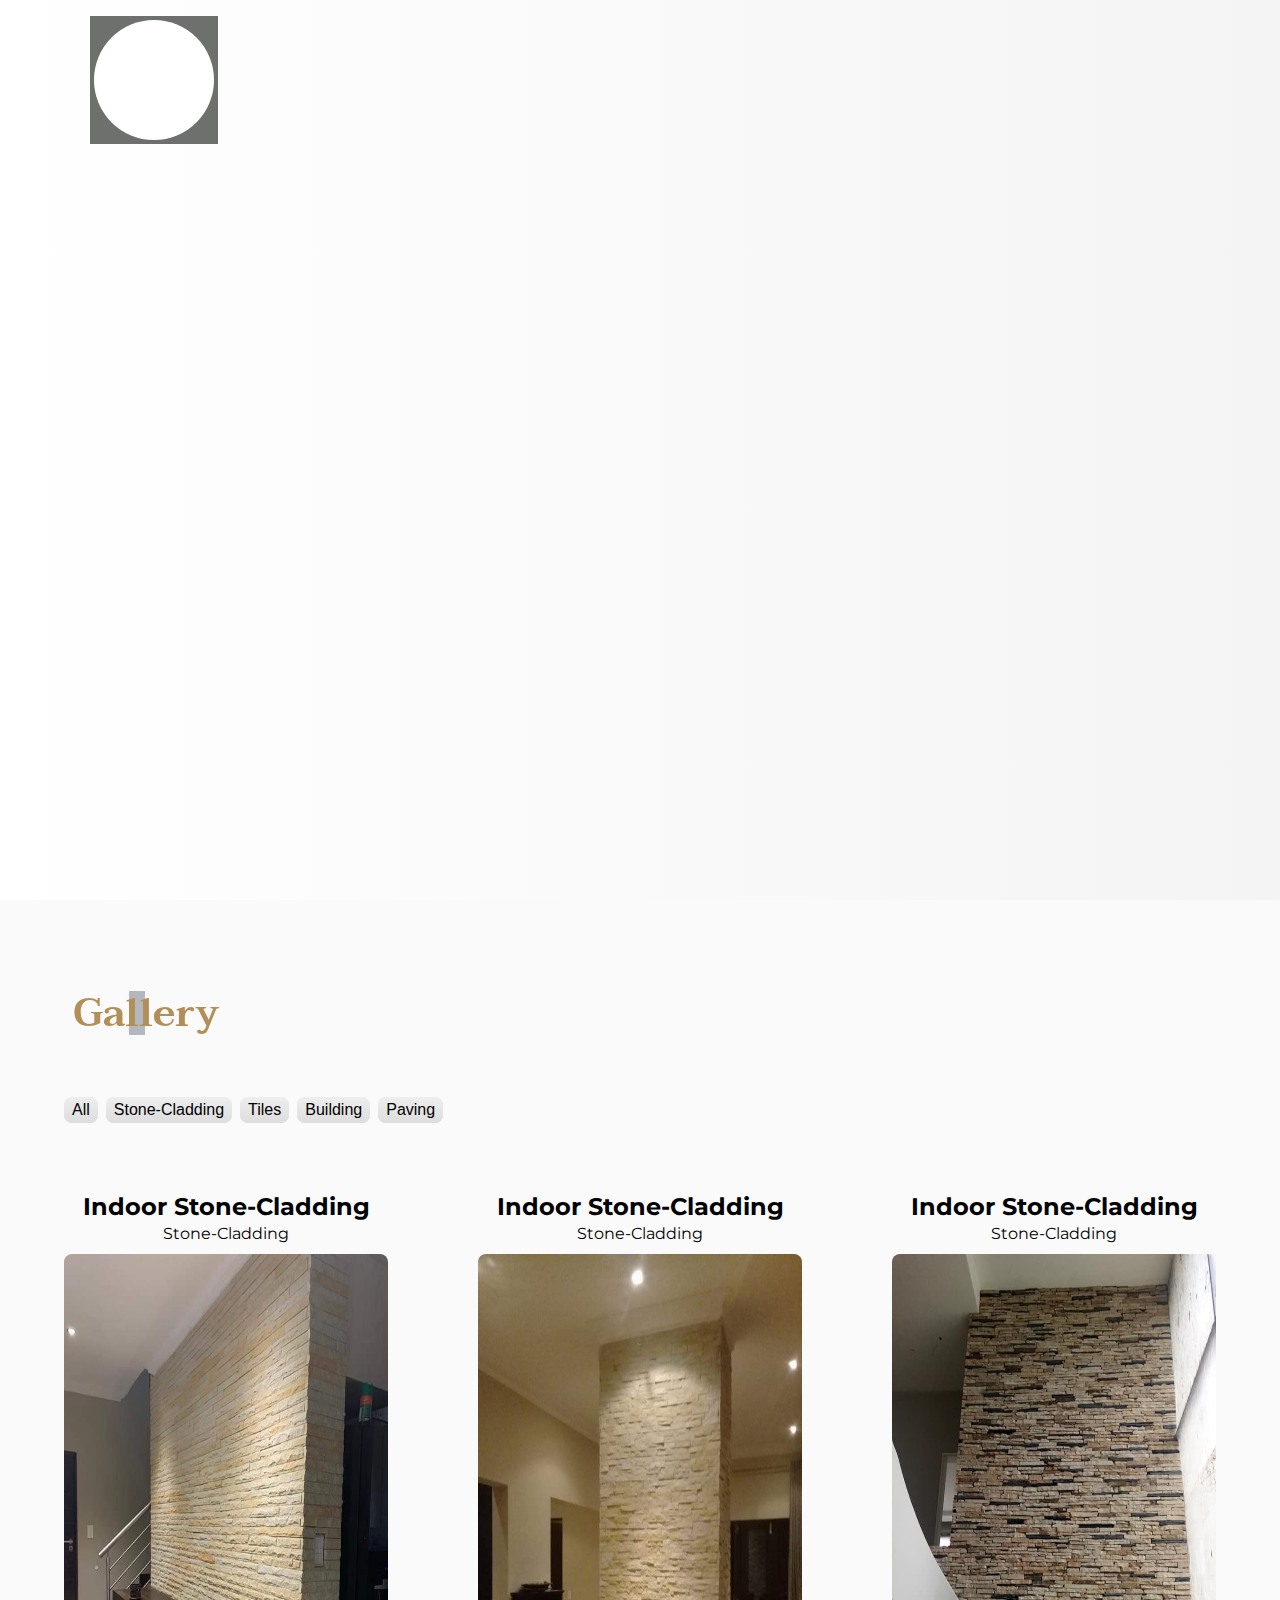
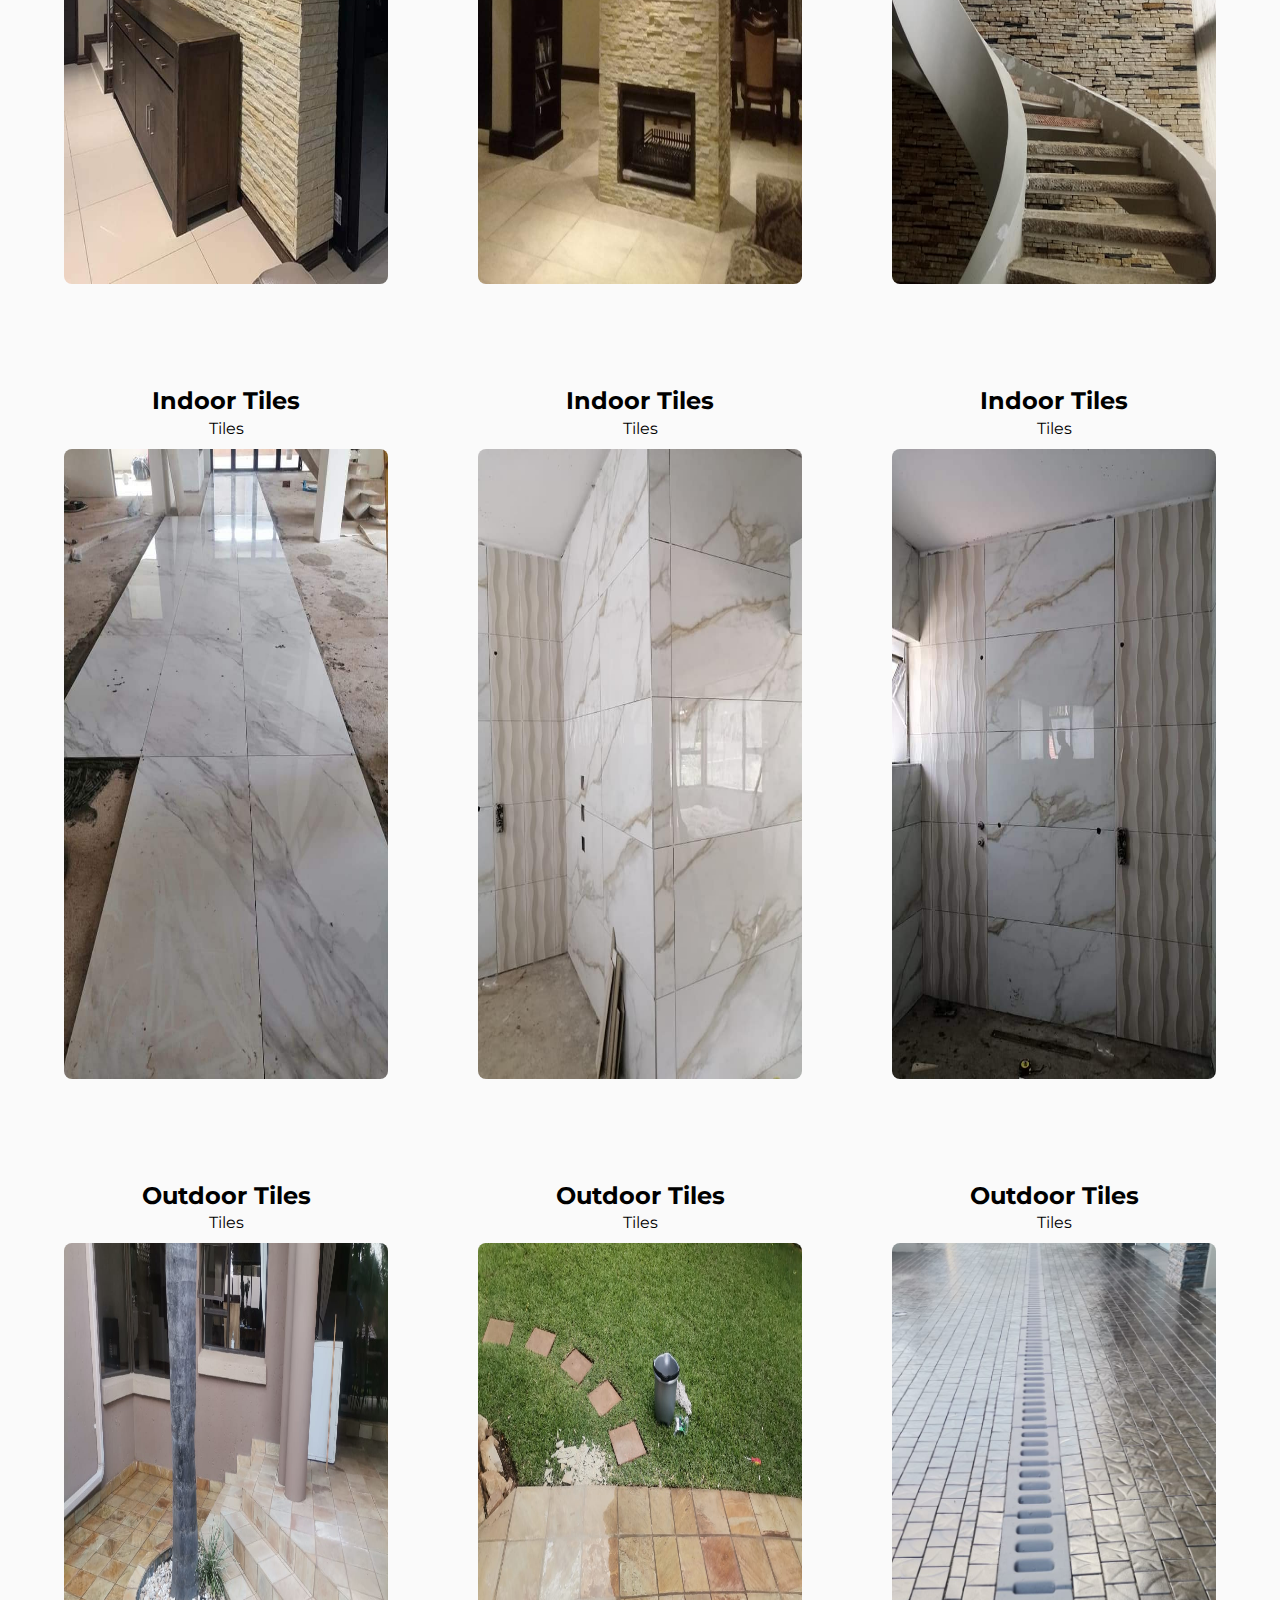
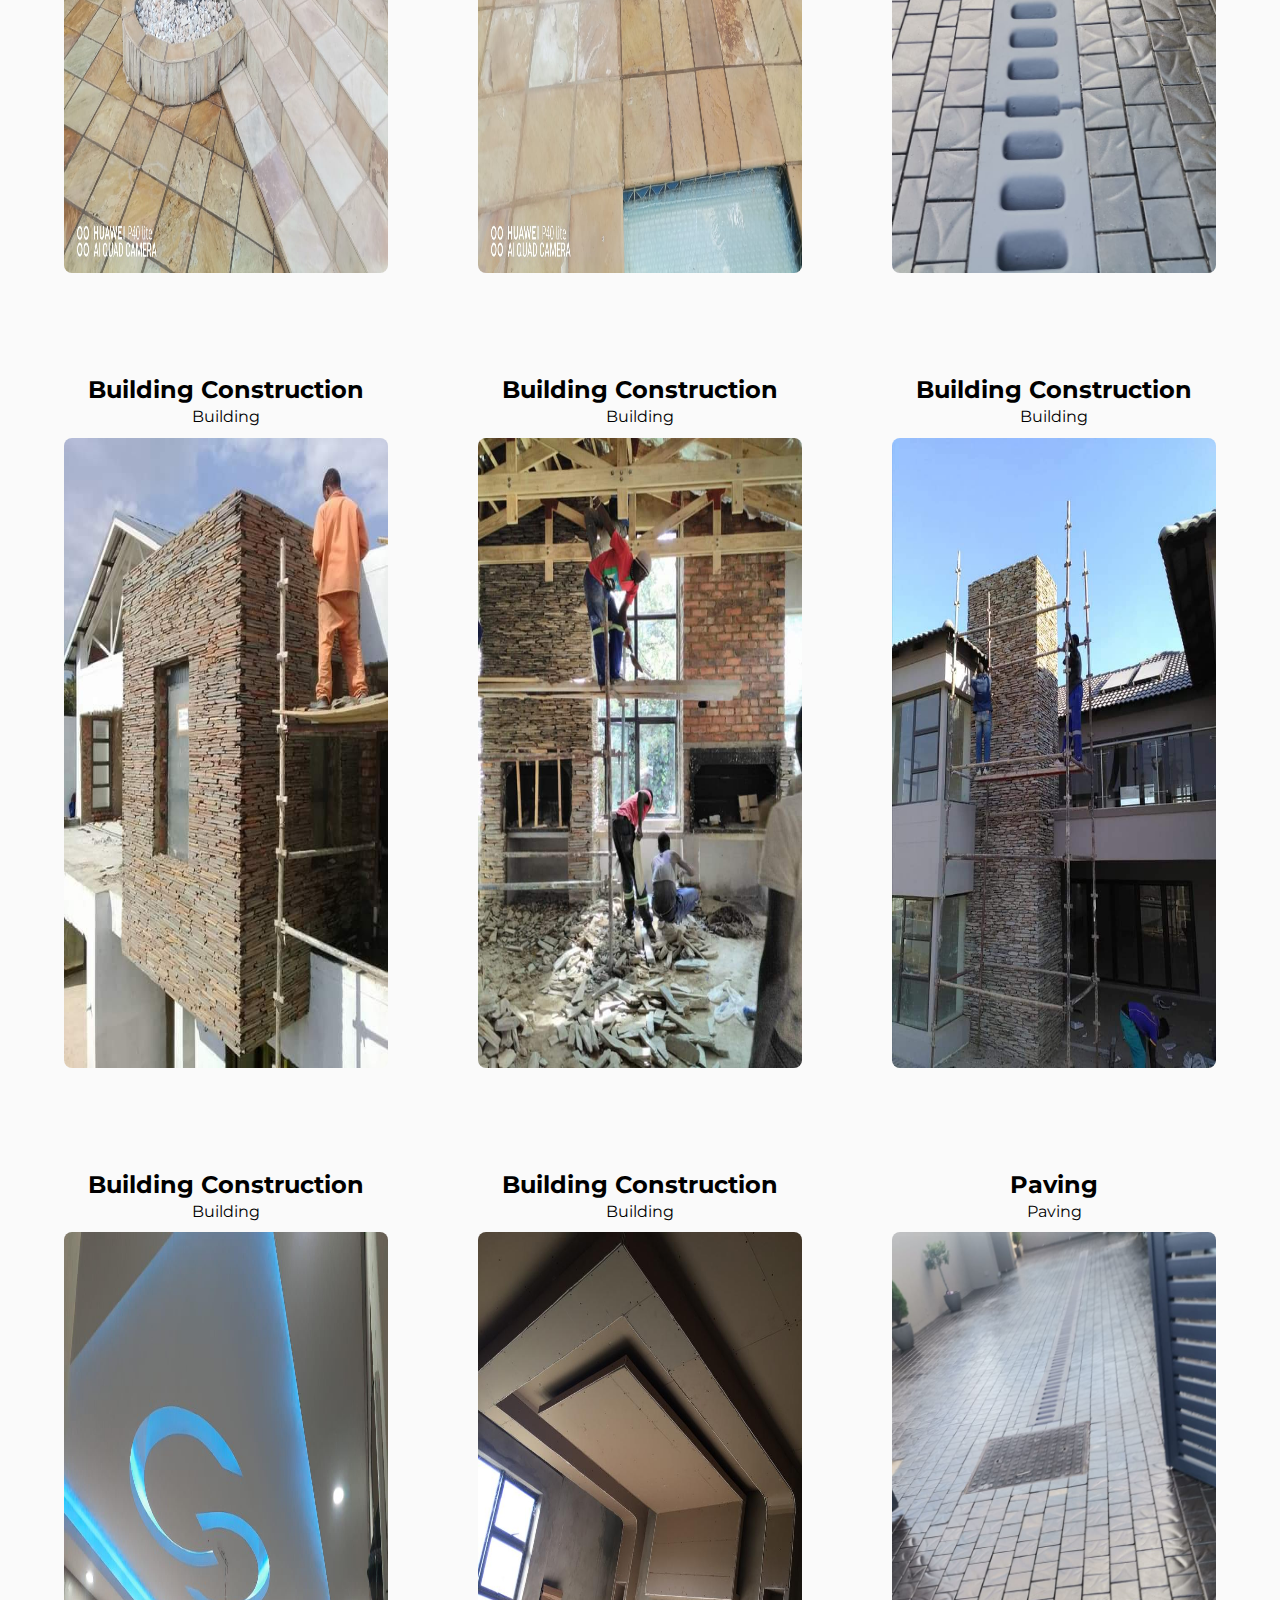
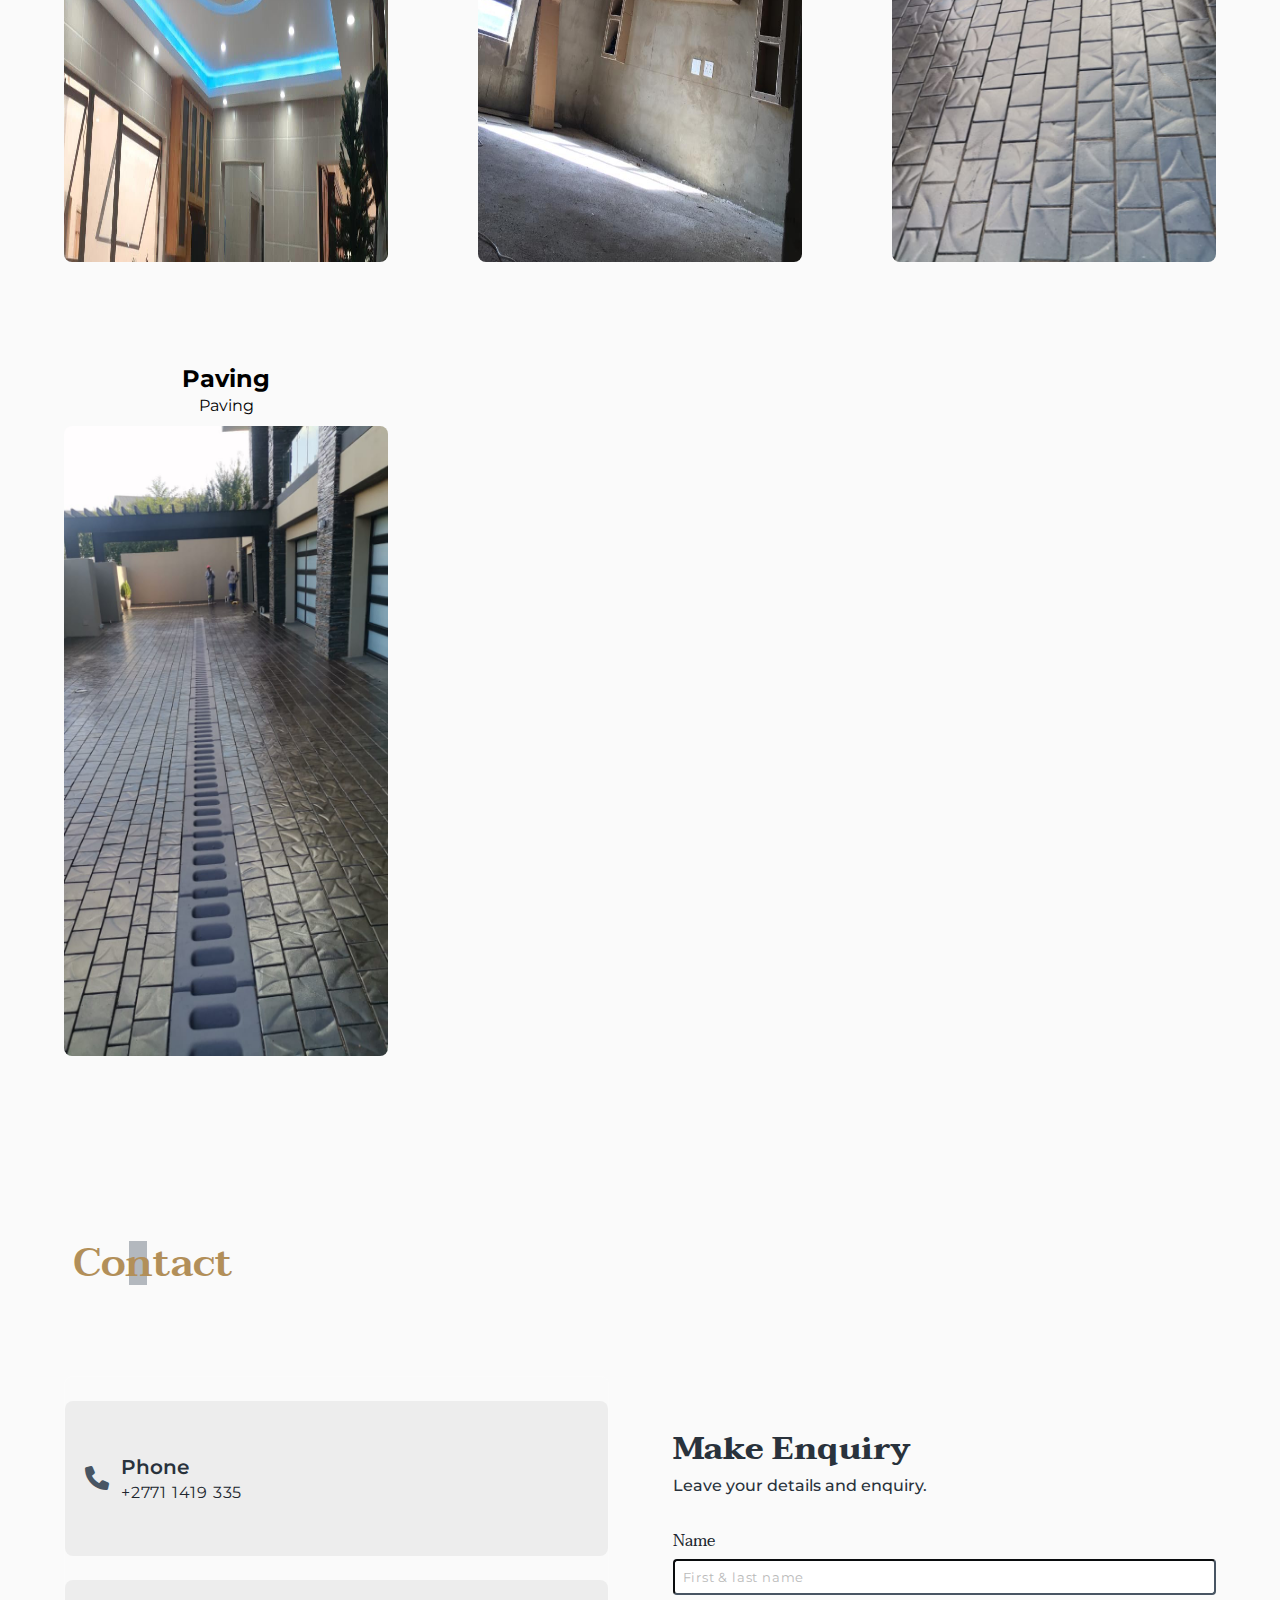
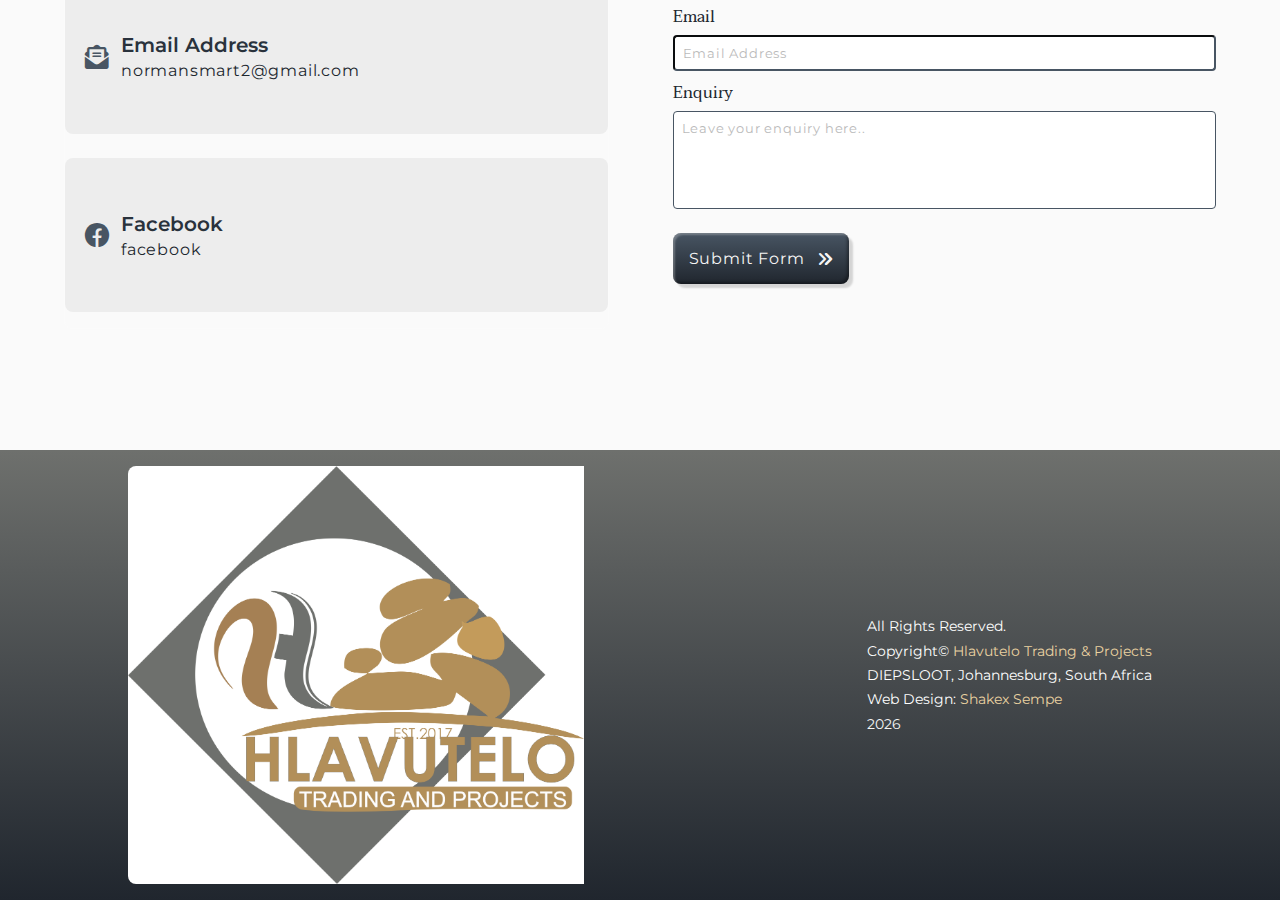
==== commit 604c8823: "gallery" ====
--- a/pages/gallery.html
+++ b/pages/gallery.html
@@ -53,11 +53,11 @@
 
 <body>
     <!-- LOADER -->
-    <!-- <div class="loader_bg">
+    <div class="loader_bg">
         <div class="loader">
             <div class="circle"></div>
         </div>
-    </div> -->
+    </div>
     <div class="container" id="container">
         <!-- HEADER -->
         <header id="header" class="header">
--- a/css/style.css
+++ b/css/style.css
@@ -852,6 +852,11 @@
   top: 7vh;
   background: #fafafa;
 }
+@media (min-width: 768px) {
+  .gallery .btn-container {
+    padding: 1rem 0;
+  }
+}
 .gallery .btn-container .filter-btn {
   font-size: 0.7rem;
   padding: 0.25rem 0.5rem;
@@ -865,6 +870,11 @@
   display: block;
   isolation: isolate;
   position: relative;
+}
+@media (min-width: 768px) {
+  .gallery .btn-container .filter-btn {
+    font-size: 1rem;
+  }
 }
 .gallery .btn-container .filter-btn::after, .gallery .btn-container .filter-btn::before {
   position: absolute;
@@ -900,7 +910,7 @@
   overflow: hidden;
   display: grid;
   grid-template-columns: 1fr;
-  gap: 1rem;
+  gap: 10vh;
 }
 @media (min-width: 576px) {
   .gallery .gallery-center {
